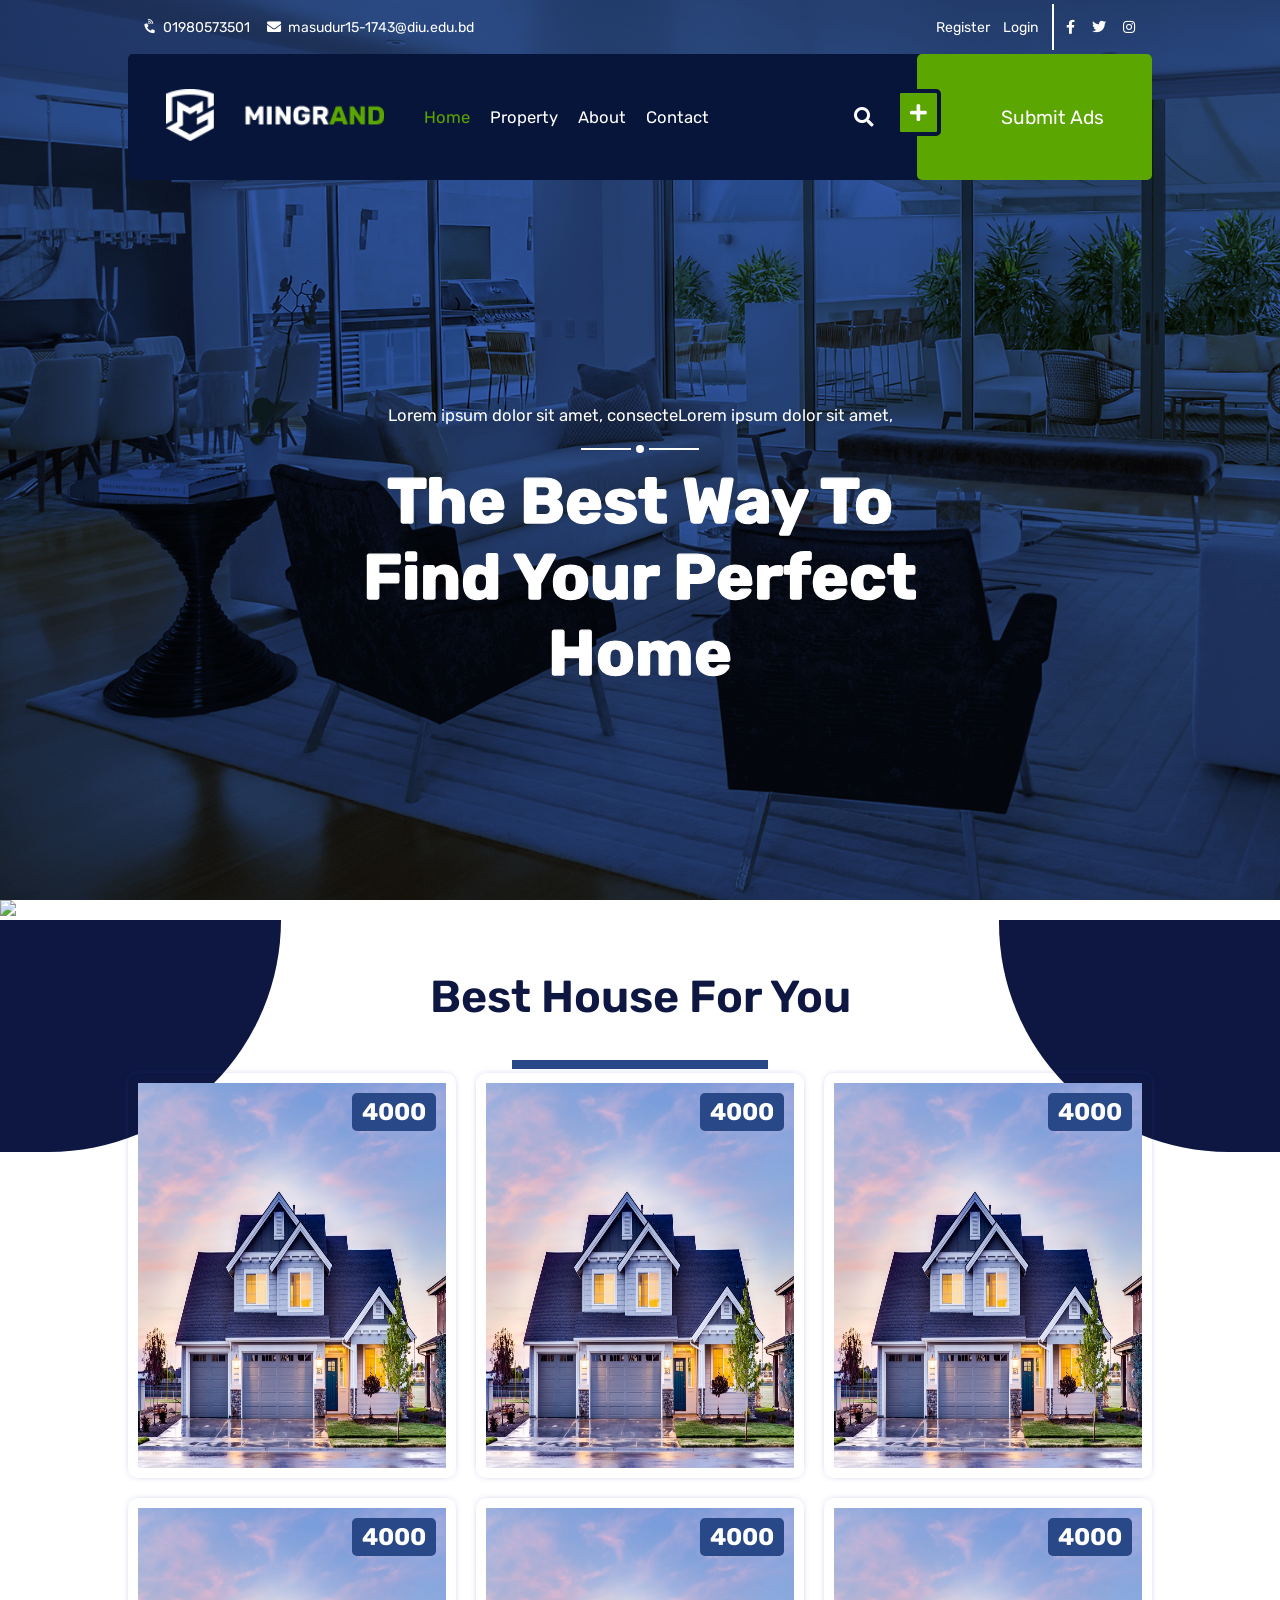
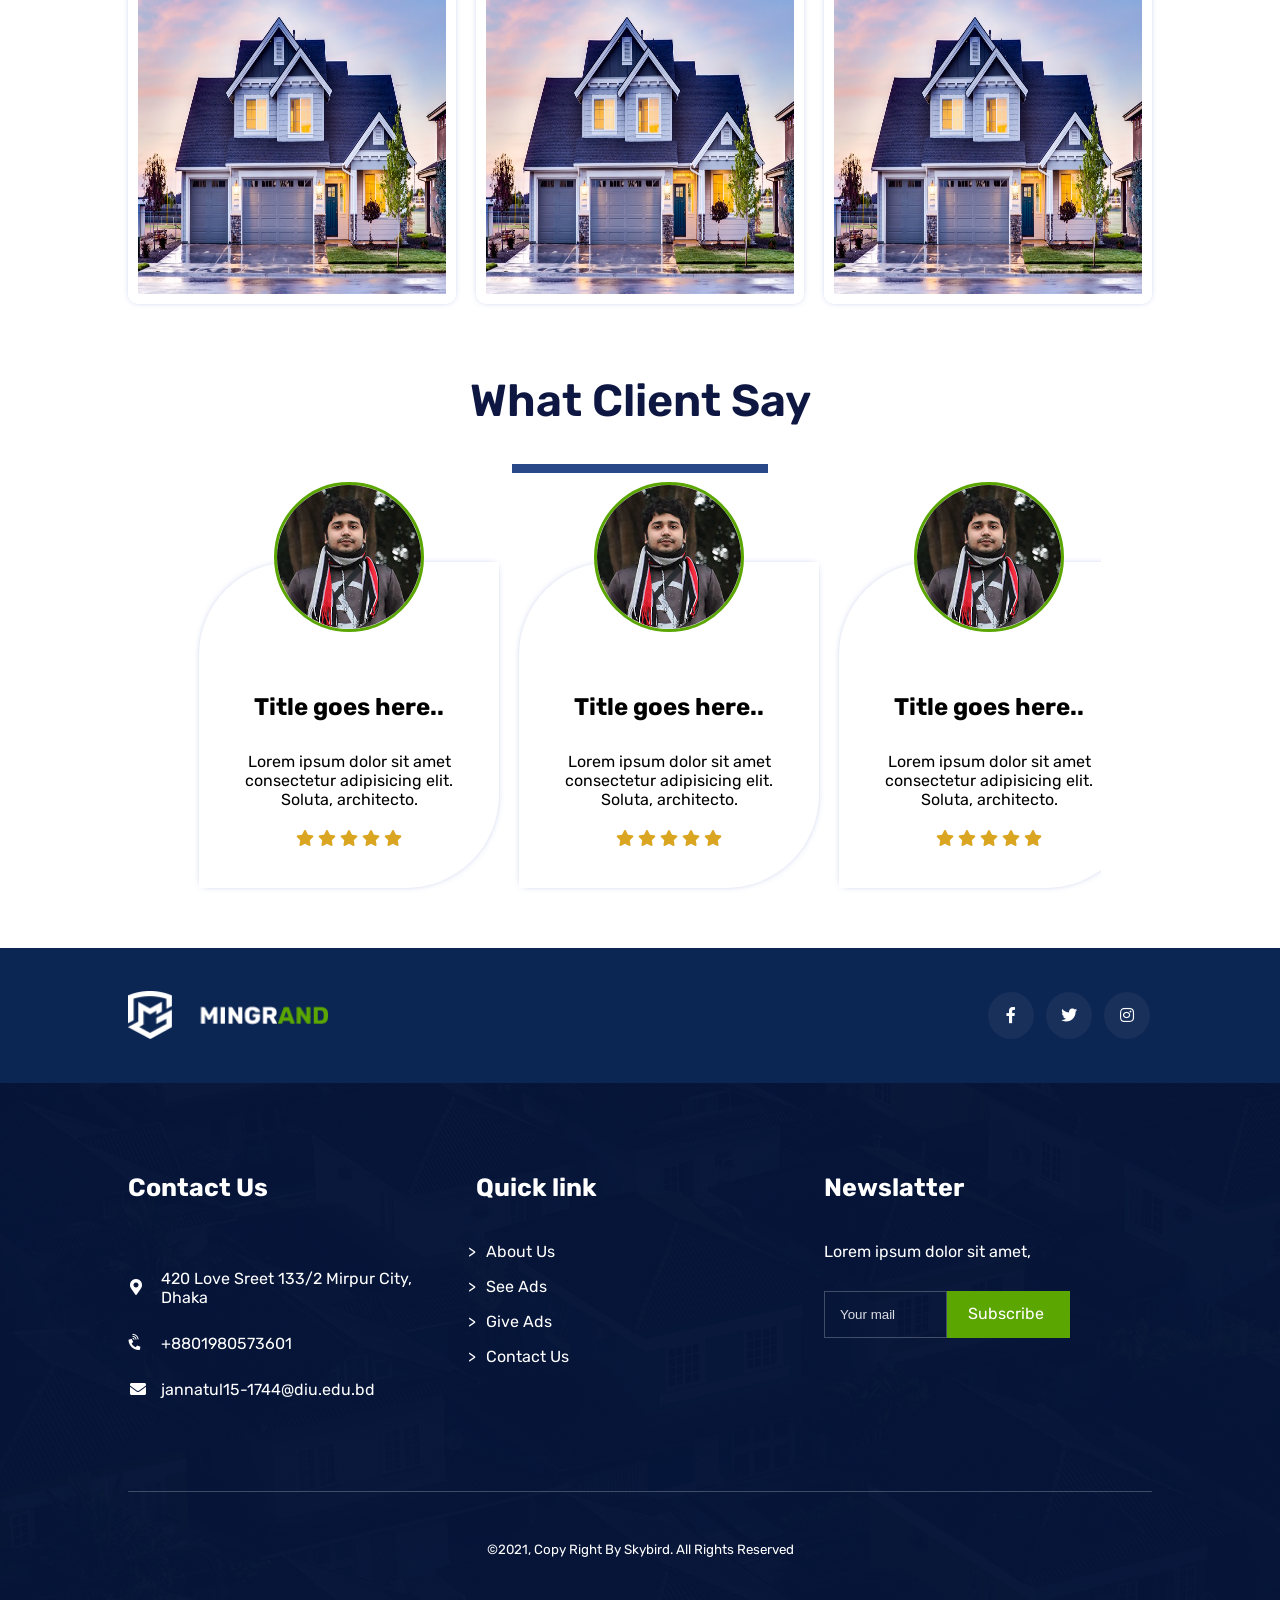
==== index.html @ 36c325c5 "edited" ====
<!DOCTYPE html>
<html lang="en">
<head>
    <meta charset="UTF-8">
    <meta http-equiv="X-UA-Compatible" content="IE=edge">
    <meta name="viewport" content="width=device-width, initial-scale=1.0">
    <link rel="stylesheet" href="style.css">
    <link rel="stylesheet" href="responsive.css">
    <link rel="icon" href="images/mobile-logo.png" type="image/gif" sizes="16x16">
    <!-- font-awesome cdn link -->
    <link rel="stylesheet" href="https://use.fontawesome.com/releases/v5.15.3/css/all.css" integrity="sha384-SZXxX4whJ79/gErwcOYf+zWLeJdY/qpuqC4cAa9rOGUstPomtqpuNWT9wdPEn2fk" crossorigin="anonymous">
    <!-- google font link -->
    <link rel="preconnect" href="https://fonts.googleapis.com">
    <link rel="preconnect" href="https://fonts.gstatic.com" crossorigin>
    <link href="https://fonts.googleapis.com/css2?family=Rubik:ital,wght@0,300;0,400;1,500&display=swap" rel="stylesheet">
    <!-- animation css cdn link -->
    <link href="https://unpkg.com/aos@2.3.1/dist/aos.css" rel="stylesheet">
    <title>Home</title>
</head>
<body>
    <header> 
        <section class="header-background">
                    <!-- top header -->
        <div class="top-header-main container">
            <div class="top1">
                <table>
                    <tr>
                        <td><i class="fas fa-phone-volume"></i></td>
                        <td style="padding-left: 5px;">01980573501</td>
                        <td class="small-device"><i class="fas fa-envelope"></i></td>
                        <td class="small-device" style="padding-left: 5px;">masudur15-1743@diu.edu.bd</td>
                    </tr>
                </table>
            </div>
            <div class="top2">
                <a href="registration.html" class="registration">Register</a>
                <a href="login.html" class="login">Login</a>
            </div>
            <div class="top3">
                <table>
                    <tr>
                        <td><i class="fab fa-facebook-f"></i></td>
                        <td><i class="fab fa-twitter"></i></td>
                        <td><i class="fab fa-instagram"></i></td>
                    </tr>
                </table>
            </div>
        </div>
        <!-- navbar start -->
        <nav class="container">
            <div class="nav-main">
                <div class="navchild1">
                    <img src="images/logo.png" alt="sitelogo">
                </div>
                <div class="navchild2">
                    <div>
                        <ul>
                            <li><a id="active" href="#">Home</a></li>
                            <li><a href="property.html">Property</a></li>
                            <li><a href="about.html">About</a></li>
                            <li><a href="contact.html">Contact</a></li>
                        </ul>
                    </div>
                </div>
                <div class="navchild3">
                    <i class="fas fa-search openBtn nav-search" onclick="openSearch()"></i>
                    <div id="myOverlay" class="overlay">
                        <span class="closebtn" onclick="closeSearch()" title="Close Overlay">×</span>
                        <div class="overlay-content">
                          <form action="">
                            <input type="text" placeholder="Search.." name="search">
                            <button type="submit"><i class="fa fa-search"></i></button>
                          </form>
                        </div>
                    </div>
                    <a href="submit.html"><i class="fas fa-plus" id="fa-plus"></i></a>
                </div>
                <div class="navchild4" id="navchild4">
                    
                    <a href="submit.html">
                            <span>Submit Ads</span>
                    </a>
                </div>
                <div class="navchild5" id="navchild5">
                    <div class="top" id="navchild5-top"></div>
                    <div class="middle" id="navchild5-middle"></div>
                    <div class="bottom" id="navchild5-bottom"></div>
                </div>
            </div>
            <div class="dropdown">
                <ul>
                    <li><a id="active" href="#">Home</a></li>
                    <li><a href="property.html">Property</a></li>
                    <li><a href="about.html">About</a></li>
                    <li><a href="contact.html">Contact</a></li>
                </ul>
            </div>
        </nav>
         <!-- navbar end -->
        </section>
        <!-- banner overlay start -->
            <div class="banner-overly">
                <p id="p">Lorem ipsum dolor sit amet, consecteLorem ipsum dolor sit amet,</p>
                <div class="line"></div>
                <h1>The Best Way To Find Your Perfect Home</h1>
            </div>
        <!-- banner overlay end -->
    </header>
        <img src='images/adspicture/ads1.jpg' class="img">
    </div>
    
    <main>
        <section style="position: relative;">
            <!-- design -->
            <div class="left-design"></div>
            <div class="right-design"></div>
            <!-- design -->
            <h1 class="section-header smd" data-aos="fade-right">Best House <span class="ads-header-snd">For You</span></h1>
            <hr class="horizontal-line">
                <!-- card start  -->
                <div class="card-main container">
                    <div class="card-area" style="position: relative;">
                        <img src='images/adspicture.jpg'>
                        <h2 class="card-price">4000</h2>
                             
                                <h3 class="card-title">Title goes here</h3>
                                <table>
                                    <tr>
                                        <td><i class="fas fa-map-marker-alt"></i></td>
                                        <td><h6>Bari no:32, Road:A block,Matlab</h6></td>
                                     </tr>
                                </table>
                                <div class="card-footer">
                                    <table>
                                        <tr>
                                            <td><i class="fas fa-bed"></i></td>
                                            <td>1</td>
                                            <td>Bedroom</td>
                                        </tr>
                                    </table>
                           
                                    <table>
                                            <tr>
                                                <td><i class="fas fa-bath"></i></td>
                                                <td>1</td>
                                                <td>Bathroom</td>
                                            </tr>
                                    </table>   
                                </div>
                                       
                    </div>  
                    <div class="card-area" style="position: relative;">
                        <img src='images/adspicture.jpg'>
                        <h2 class="card-price">4000</h2>
                             
                                <h3 class="card-title">Title goes here</h3>
                                <table>
                                    <tr>
                                        <td><i class="fas fa-map-marker-alt"></i></td>
                                        <td><h6>Bari no:32, Road:A block,Matlab</h6></td>
                                     </tr>
                                </table>
                                <div class="card-footer">
                                    <table>
                                        <tr>
                                            <td><i class="fas fa-bed"></i></td>
                                            <td>1</td>
                                            <td>Bedroom</td>
                                        </tr>
                                    </table>
                           
                                    <table>
                                            <tr>
                                                <td><i class="fas fa-bath"></i></td>
                                                <td>1</td>
                                                <td>Bathroom</td>
                                            </tr>
                                    </table>   
                                </div>
                                      
                    </div>  
            
                    <div class="card-area" style="position: relative;">
                        <img src='images/adspicture.jpg'>
                        <h2 class="card-price">4000</h2>
                             
                                <h3 class="card-title">Title goes here</h3>
                                <table>
                                    <tr>
                                        <td><i class="fas fa-map-marker-alt"></i></td>
                                        <td><h6>Bari no:32, Road:A block,Matlab</h6></td>
                                     </tr>
                                </table>
                                <div class="card-footer">
                                    <table>
                                        <tr>
                                            <td><i class="fas fa-bed"></i></td>
                                            <td>1</td>
                                            <td>Bedroom</td>
                                        </tr>
                                    </table>
                           
                                    <table>
                                            <tr>
                                                <td><i class="fas fa-bath"></i></td>
                                                <td>1</td>
                                                <td>Bathroom</td>
                                            </tr>
                                    </table>   
                                </div>
                                      
                    </div>  
                    <div class="card-area" style="position: relative;">
                        <img src='images/adspicture.jpg'>
                        <h2 class="card-price">4000</h2>
                             
                                <h3 class="card-title">Title goes here</h3>
                                <table>
                                    <tr>
                                        <td><i class="fas fa-map-marker-alt"></i></td>
                                        <td><h6>Bari no:32, Road:A block,Matlab</h6></td>
                                     </tr>
                                </table>
                                <div class="card-footer">
                                    <table>
                                        <tr>
                                            <td><i class="fas fa-bed"></i></td>
                                            <td>1</td>
                                            <td>Bedroom</td>
                                        </tr>
                                    </table>
                           
                                    <table>
                                            <tr>
                                                <td><i class="fas fa-bath"></i></td>
                                                <td>1</td>
                                                <td>Bathroom</td>
                                            </tr>
                                    </table>   
                                </div>
                                        
                    </div>  
                    <div class="card-area" style="position: relative;">
                        <img src='images/adspicture.jpg'>
                        <h2 class="card-price">4000</h2>
                             
                                <h3 class="card-title">Title goes here</h3>
                                <table>
                                    <tr>
                                        <td><i class="fas fa-map-marker-alt"></i></td>
                                        <td><h6>Bari no:32, Road:A block,Matlab</h6></td>
                                     </tr>
                                </table>
                                <div class="card-footer">
                                    <table>
                                        <tr>
                                            <td><i class="fas fa-bed"></i></td>
                                            <td>1</td>
                                            <td>Bedroom</td>
                                        </tr>
                                    </table>
                           
                                    <table>
                                            <tr>
                                                <td><i class="fas fa-bath"></i></td>
                                                <td>1</td>
                                                <td>Bathroom</td>
                                            </tr>
                                    </table>   
                                </div>
                                         
                    </div>  
                    <div class="card-area" style="position: relative;">
                        <img src='images/adspicture.jpg'>
                        <h2 class="card-price">4000</h2>
                             
                                <h3 class="card-title">Title goes here</h3>
                                <table>
                                    <tr>
                                        <td><i class="fas fa-map-marker-alt"></i></td>
                                        <td><h6>Bari no:32, Road:A block,Matlab</h6></td>
                                     </tr>
                                </table>
                                <div class="card-footer">
                                    <table>
                                        <tr>
                                            <td><i class="fas fa-bed"></i></td>
                                            <td>1</td>
                                            <td>Bedroom</td>
                                        </tr>
                                    </table>
                           
                                    <table>
                                            <tr>
                                                <td><i class="fas fa-bath"></i></td>
                                                <td>1</td>
                                                <td>Bathroom</td>
                                            </tr>
                                    </table>   
                                </div>
                                       
                    </div>   
                </div>
                <!-- card end -->
        </section>
        <div class="space"></div>
    <!-- Recent Ads end-->






    

    <!-- review start -->
    <section class="review-section">
        <h1 class="section-header" data-aos="fade-right">What Client Say</h1>
        <hr class="horizontal-line">
            <!-- card start  -->
            <div class="review-card-main container">
                    <div class="card-area">
                        <img class='img' src='images/masud1.jpg'>
                        <h3 class="review-card-title">Title goes here..</h3>
                        <p>Lorem ipsum dolor sit amet consectetur adipisicing elit. Soluta, architecto.</p>
                            <i class="fas fa-star"></i>
                            <i class="fas fa-star"></i>
                            <i class="fas fa-star"></i>
                            <i class="fas fa-star"></i>
                            <i class="fas fa-star"></i>             
                    </div> 
                    <div class="card-area">
                        <img class='img' src='images/masud2.jpg'>
                        <h3 class="review-card-title">Title goes here..</h3>
                        <p>Lorem ipsum dolor sit amet consectetur adipisicing elit. Soluta, architecto.</p>
                            <i class="fas fa-star"></i>
                            <i class="fas fa-star"></i>
                            <i class="fas fa-star"></i>
                            <i class="fas fa-star"></i>
                            <i class="fas fa-star"></i>             
                    </div> 
                    <div class="card-area">
                        <img class='img' src='images/masud3.jpg'>
                        <h3 class="review-card-title">Title goes here..</h3>
                        <p>Lorem ipsum dolor sit amet consectetur adipisicing elit. Soluta, architecto.</p>
                            <i class="fas fa-star"></i>
                            <i class="fas fa-star"></i>
                            <i class="fas fa-star"></i>
                            <i class="fas fa-star"></i>
                            <i class="fas fa-star"></i>             
                    </div> 
                    <div class="card-area">
                        <img class='img' src='images/masud1.jpg'>
                        <h3 class="review-card-title">Title goes here..</h3>
                        <p>Lorem ipsum dolor sit amet consectetur adipisicing elit. Soluta, architecto.</p>
                            <i class="fas fa-star"></i>
                            <i class="fas fa-star"></i>
                            <i class="fas fa-star"></i>
                            <i class="fas fa-star"></i>
                            <i class="fas fa-star"></i>             
                    </div> 
                    <div class="card-area">
                        <img class='img' src='images/masud2.jpg'>
                        <h3 class="review-card-title">Title goes here..</h3>
                        <p>Lorem ipsum dolor sit amet consectetur adipisicing elit. Soluta, architecto.</p>
                            <i class="fas fa-star"></i>
                            <i class="fas fa-star"></i>
                            <i class="fas fa-star"></i>
                            <i class="fas fa-star"></i>
                            <i class="fas fa-star"></i>             
                    </div> 
                    <div class="card-area">
                        <img class='img' src='images/masud3.jpg'>
                        <h3 class="review-card-title">Title goes here..</h3>
                        <p>Lorem ipsum dolor sit amet consectetur adipisicing elit. Soluta, architecto.</p>
                            <i class="fas fa-star"></i>
                            <i class="fas fa-star"></i>
                            <i class="fas fa-star"></i>
                            <i class="fas fa-star"></i>
                            <i class="fas fa-star"></i>             
                    </div> 
            </div>
            <!-- card end -->
    </section>
    <!-- review end -->
</main>







    <!-- footer start -->
        <footer>
            <!-- before footer -->
            <section class="beforefooter-section">
                <div class="before-footer">
                    <div class="bf-one">
                        <img src="images/logo.png" alt="">
                    </div>
                    <div class="bf-two">
                        <table>
                            <tr>
                                <td><a href="#" class="footer-icon"><i class="fab fa-facebook-f"></i></a></td>
                                <td><a href="#" class="footer-icon"><i class="fab fa-twitter"></i></a></td>
                                <td><a href="#" class="footer-icon"><i class="fab fa-instagram"></i></a></td>
                            </tr>
                        </table>
                    </div>
                </div>
            </section>
            
            <!-- end -->
            <section class="container">
                <div class="top-footer">
                    <div class="tf-one">
                        <h1>Contact Us</h1>
                        <table>
                            <tr>
                                <td class="first"><i class="fas fa-map-marker-alt"></i></td>
                                <td>420 Love Sreet 133/2 Mirpur City, Dhaka</td>
                                
                            </tr>
                            <tr>
                                <td><i class="fas fa-phone-volume"></i></td>
                                <td>+8801980573601</td>
                            </tr>
                            <tr>
                                <td><i class="fas fa-envelope"></i></td>
                                <td>jannatul15-1744@diu.edu.bd</td>
                            </tr>
                        </table>
                    </div>
                    <div class="tf-two">
                        <h1>Quick link</h1>
                        <ul>
                            <li><a href="#">About Us</a></li>
                            <li><a href="#">See Ads</a></li>
                            <li><a href="#">Give Ads</a></li>
                            <li><a href="#">Contact Us</a></li>
                        </ul>
                    </div>
                    <div class="tf-three">
                        <h1 class="newslatter">Newslatter</h1>
                        <p>Lorem ipsum dolor sit amet,</p>
                        <div class="subscribe-div">
                            <input type="text" name="" id="#" placeholder="Your mail"><a href="#" class="subscribe"><span>Subscribe</span></a>
                        </div>
                    </div>
                    <div class="tf-four">
                        <div class="copyright-area">
                            <small class="copyright-text">©2021, Copy Right By Skybird. All Rights Reserved</small>
                        </div>
                        
                    </div>
                </div>
            </section>
        </footer>
    <!-- footer end -->
    
    <!-- js code -->
    <script>
        id = document.getElementById("fa-plus");
        id.addEventListener("click",function(){
        id.style.background = "red";
        document.getElementById("navchild4").style.background = "#427A11";
    })
    </script>
    <!-- animation css javascript link -->
    <script src="https://unpkg.com/aos@2.3.1/dist/aos.js"></script>
    <script>

        AOS.init({
            duration:2000,
        });

    </script>
    <!-- animation icon js -->
    <script>
        dt = document.getElementById("navchild5-top");
        dm = document.getElementById("navchild5-middle");
        db = document.getElementById("navchild5-bottom");
        dd = document.getElementsByClassName("dropdown");

    // document.getElementById("navchild5").addEventListener("click",function(){
    //     if(dt.style.transform === "rotate(0deg)"){
    //         dt.style.transform="rotate(45deg)";
    //         dt.style.position="relative";
    //         dt.style.top="4px";
    //         dm.style.display="none";
    //         db.style.transform="rotate(135deg)";
    //         db.style.position="relative";
    //         db.style.top="-4px";
    //         dd[0].style.display = "block";
    //     }else{
    //         dt.style.transform="rotate(0deg)";
    //         dt.style.position="static";
    //         dm.style.display="block";
    //         db.style.transform="rotate(0deg)";
    //         db.style.position="static";
    //         dd[0].style.display="none";
    //     }
    // })
    pa = document.getElementById("p");
function myFunction(x) {
    document.getElementById("navchild5").addEventListener("click",function(){
        if(dt.style.transform === "rotate(0deg)"){
            dt.style.transform="rotate(45deg)";
            dt.style.position="relative";
            dt.style.top="4px";
            dm.style.display="none";
            db.style.transform="rotate(135deg)";
            db.style.position="relative";
            db.style.top="-4px";
            dd[0].style.display = "block";
        }else{
            dt.style.transform="rotate(0deg)";
            dt.style.position="static";
            dm.style.display="block";
            db.style.transform="rotate(0deg)";
            db.style.position="static";
            dd[0].style.display="none";
        }
    })
    if (x.matches) { // If media query matches
                // document.body.style.backgroundColor = "yellow";
                // pa.style.color = "red";
                dd[0].style.display = "none";
            } else {
            // document.body.style.backgroundColor = "pink";
            // pa.style.color = "blue";
            dd[0].style.display = "none";
            dt.style.transform="rotate(0deg)";
            dt.style.position="static";
            dm.style.display="block";
            db.style.transform="rotate(0deg)";
            db.style.position="static";
            dd[0].style.display="none";
            }
    }

        var x = window.matchMedia("(min-width: 769px)")
        myFunction(x) // Call listener function at run time
        x.addListener(myFunction) // Attach listener function on state changes
    </script>

    <!-- button overlay script -->
    <script>
        function openSearch() {
          document.getElementById("myOverlay").style.display = "block";
        }
        
        function closeSearch() {
          document.getElementById("myOverlay").style.display = "none";
        }
    </script>
</body>
</html>
---- style.css ----
*{margin:0;padding: 0;outline: 0;box-sizing: border-box;}
:root {
    --main-color: #5ba600;
    --heading-color: #0d1741;
    --design-color:#284887;
    --paragraph-color: #565872;
}
body{
    font-family: "Rubik", sans-serif;
    box-sizing: border-box;
}
.container{
    width: 80%;
    margin:0 auto;
}
.space{
    margin:10vh;
}
.m-top{
    margin-top: 10vh;
}
.horizontal-line {
    width: 20%;
    margin: 0 auto;
    border: 0;
    height: 1vh;
    background-color: var(--design-color);
    position: absolute;
    top: 10vh;
    left: 50%;
    transform: translate(-50%);
}
#active{color: var(--main-color);}
/* header design start */
.header-background{
    height: 100vh;
    background-image: url("images/banners/homeBanner.png");
    background-size: cover;
    background-blend-mode: overlay;
    background-color: rgba(0,24,77,.8);
}
/* top header start*/
.top-header-main {
    font-size: 1.1vw;
    height: 6vh;
    display: grid;
    grid-template-columns: 9fr 1fr 1fr;
    justify-content: center;
    color: white;
}
.top1{
    display: grid;
    align-items: center;
    justify-content: start;
}
.top3{
    display: grid;
    align-items: center;
}
.top3>table{
    margin-left: 10px;
}
.top1 table tr td{
    padding-left: 15px;
}
.top2{
    display: flex;
    align-items: center;
}
.top2 .registration {
    margin-right: 1vw;
}
.top2 .login {
    margin-right: 1vw;
}
.top2::after{
    content: "";
    height: 80%;
    color: black;
    border: 1px solid white;
}
.top2 a{
    text-decoration: none;
    color: white;
}
.top1, .top3 table tr td{
    padding-right: 15px;
}
.fa-phone-volume{
    transform: rotate(312deg);
}
/* top header end*/
/* nav */
.nav-main{
    color: white;
    background: #061539;
    height: 14vh;
    border-radius: 5px;
    display: grid;
    grid-template-columns: 1fr 3fr 0.4fr 1.5fr;
    align-items: center;
}
.navchild1 img {
    margin-left: 3vw;
    width: 17vw;
}
.navchild2 ul{
    list-style-type: none;
    margin-left: 30px;
}
.navchild2 ul li a{
    text-decoration: none;
    float: left;
    padding: 10px;
    color: #fff;
    font-size: 1.3vw;
}
.navchild2 ul li a:hover{
    color: #5ba600;
}
.navchild3{
    position: relative;
}
.navchild3 a{
    text-decoration: none;
    color: white;
}
.navchild4{
    background: #5ba600;
    border-radius: 5px;
    height: 100%;
    display: flex;
    align-items: center;
    position: relative;
    z-index: 2;
    overflow: hidden;

}
.navchild4 span{
    font-size: 1.5vw;
    margin-left: 37px;
}
.navchild4 a{
    height: 100%;
    width: 100%;
    color:white;
    display: grid;
    align-items: center;
    justify-content: center;
    text-decoration: none;
}
.navchild4 a::before{
    content: "";
    position: absolute;
    height: 100%;
    width: 100%;
    background: #427A11;
    z-index: -1;
    top: 0;
    right: 100%;
    transition: 1s right;
}
.navchild4 a:hover::before{
    right: 0%;
}
.fa-search{
    font-size: 1.5vw;
   cursor: pointer;
}
.fa-search:hover{
    color:#5ba600;
}
/* button overlay */

.overlay {
    height: 100%;
    width: 100%;
    display: none;
    position: fixed;
    z-index: 11;
    top: 0;
    left: 0;
    background-color: rgb(0,0,0);
    background-color: rgba(0,0,0, 0.9);
}
  
.overlay-content {
    position: relative;
    top: 46%;
    width: 40%;
    text-align: center;
    margin-top: 30px;
    margin: auto;
}
  
  .overlay .closebtn {
    position: absolute;
    top: 20px;
    right: 45px;
    font-size: 60px;
    cursor: pointer;
    color: white;
  }
  
  .overlay .closebtn:hover {
    color: #ccc;
  }
  
  .overlay input[type=text] {
    padding: 15px;
    font-size: 17px;
    border: none;
    float: left;
    width: 70%;
    background: white;
    border-radius: 5px 0px 0px 5px;
}
  
  .overlay input[type=text]:hover {
    background: #f1f1f1;
  }
  
  .overlay button {
    float: left;
    width: 12%;
    padding: 14px;
    /* background: #ddd; */
    font-size: 17px;
    border: none;
    cursor: pointer;
    background-color: var(--main-color);
    color: white;
    border-radius: 0px 5px 5px 0px;
}
/* button overlay */
.fa-plus {
    font-size: 1.5vw;
    background: #5ba600;
    padding: .8vw;
    border: .3rem solid #061539;
    border-radius: 5px;
    position: absolute;
    top: -2vh;
    right: -1.9vw;
    z-index: 4;
}
.navchild5{
    display: none;
}
.dropdown{
    display: none;
}
/* nav */
/* banner overly start */
.banner-overly{
    text-align: center;
    color: white;
    position: absolute;
    top: 45vh;
    left:50%;
    transform: translate(-50%);
}
.banner-overly p{
    font-size: 1.3vw;
    margin-bottom: 20px;
}
.banner-overly h1{
    font-size: 5vw;
    -webkit-text-stroke-width: thin;
    -webkit-animation: tracking-in-expand-fwd 2s cubic-bezier(0.215, 0.610, 0.355, 1.000) both;
	animation: tracking-in-expand-fwd 2s cubic-bezier(0.215, 0.610, 0.355, 1.000) both;
  }
  
  @-webkit-keyframes tracking-in-expand-fwd {
    0% {
      letter-spacing: -0.5em;
      -webkit-transform: translateZ(-700px);
              transform: translateZ(-700px);
      opacity: 0;
    }
    40% {
      opacity: 0.6;
      color: green;
    }
    100% {
      -webkit-transform: translateZ(0);
              transform: translateZ(0);
      opacity: 1;
      color: blue;
    }
  }
  @keyframes tracking-in-expand-fwd {
    0% {
      letter-spacing: -0.5em;
      -webkit-transform: translateZ(-700px);
              transform: translateZ(-700px);
      opacity: 0;
    }
    40% {
      opacity: 0.6;
      color: green;
    }
    100% {
      -webkit-transform: translateZ(0);
              transform: translateZ(0);
      opacity: 1;
      color: white;
    }
  }
.banner-overly .line{
    background: #fff;
    height: 8px;
    width: 8px;
    margin: 0 auto;
    border-radius: 50%;
    position: relative;
    margin-bottom: 10px;
}
.line::before{
    content: "";
    position: absolute;
    height: 2px;
    width: 50px;
    left: -55px;
    top: 3px;
    background: #fff;
}
.line::after{
    content: "";
    position: absolute;
    height: 2px;
    width: 50px;
    right: -55px;
    top: 3px;
    background: #fff;
}
/* header design end */

/* ads section start */
.ads-section{
    position: relative;
}
.left-design {
    position: absolute;
    height: 232px;
    width: 281px;
    top: -50px;
    left: 0;
    background-color: var(--heading-color);
    border-radius: 0 0 234px 0;
}
.card-main{
    display: grid;
    grid-template-columns: 1fr 1fr 1fr;
    grid-gap: 20px;
}
.card-main>div{
    position: relative;
    box-shadow: 0px 0px 8px -5px #3f51b5;
    padding: 10px;
    transition: box-shadow 1s;
    border-radius: 10px;
    transform:none;
    transition: transform 2s;
    cursor: pointer;
    overflow: hidden;
}
.card-main>div:hover img{
    /* transform: rotate3d(1, 1, 1,360deg);     */
    height: 59%;

}
.card-main img {
    position: relative;
    width: 100%;
    height: 100%;
    z-index: 3;
    /* visibility: hidden; */
    transition: height 1s;
}
.card-price {
    position: absolute;
    top: 20px;
    right: 20px;
    background: #284887;
    color: white;
    padding: 5px 10px;
    border-radius: 5px;
    z-index: 4;
}
/* .card-content{
    position: absolute;
    top: 60%;
    left: 50%;
    transform: translate(-50%);
    width: 90%;
    z-index: 1;
} */
.card-title {
    line-height: 10vh;
    font-size: 1.5em;
}
.card-footer {
    display: flex;
    justify-content: space-between;
    background: #284887;
    padding: 15px;
    color: white;
    border-radius: 3px;
    margin-top: 10px;
}
/* ads section end */
/* review start */
/* scroll bar design */
.review-card-main::-webkit-scrollbar {
    height: 10px;
  }
  
  /* Track */
.review-card-main::-webkit-scrollbar-track {
    background: #f1f1f1; 
  }
   
  /* Handle */
.review-card-main::-webkit-scrollbar-thumb {
    background: var(--design-color); 
  }

  /* Handle on hover */
.review-card-main::-webkit-scrollbar-thumb:hover {
    background: var(--main-color); 
  }
/*  */
.right-design {
    position: absolute;
    height: 232px;
    width: 281px;
    top: -50px;
    right: 0;
    background-color: var(--heading-color);
    border-radius: 0 0 0 229px;

}
.review-section {
    position: relative;
    bottom: 20px;
}
.section-header{
    font-size: 3.5vw;
    font-weight: 600;
    margin: 50px auto;
    text-align: center;
    color: var(--heading-color);
}
.review-card-main {
    display: grid;
    width: 72%;
    grid-template-columns: 300px 300px 300px 300px 300px 300px 300px 300px 300px 300px;
    grid-template-rows: 1fr;
    grid-gap: 20px;
    /* overflow: scroll; */
    overflow-y: hidden;
    overflow-x: scroll;
    padding: 20px;
    margin-bottom: 20px;
}
.review-card-main img {
    width: 150px;
    height: 150px;
    border-radius: 50%;
    position: absolute;
    top: -80px;
    left: 50%;
    transform: translate(-50%);
    z-index: 10;
    border: 3px solid var(--main-color);
}
.review-card-main>div {
    position: relative;
    box-shadow: 0px 0px 8px -5px #3f51b5;
    padding: 40px;
    transition: box-shadow 1s;
    border-radius: 93px 0 93px 0;
    margin-top: 65px;
    text-align: center;
}
.review-card-main>div:hover{
    box-shadow: 0px 0px 28px 0px #3f51b5;
}
.review-card-title {
    line-height: 10vh;
    font-size: 1.5em;
    margin-top: 60px;
}
.review-card-main p{
    margin-bottom: 20px;
}
.fa-star{
    color: goldenrod;
}
/* review end */
/* footer start */
.beforefooter-section{
    background-color:#0C2654;
    position: relative;
    z-index: 5;
}
.before-footer {
    width: 80%;
    margin: 0 auto;
    position: relative;
    z-index: 5;
    display: grid;
    grid-template-columns: 1fr 1fr;
    height: 15vh;
}
.before-footer>div{
    display: flex;
    align-items: center;
}
.bf-one img{
    width: 200px;
}
.bf-two{
    justify-content: flex-end;
}
.bf-two table tr td{
    padding-right:10px;
}
.bf-two table tr td:last-child{
    padding-right:0px;
}
.footer-icon{
    color: #fff;
    transition: 0.4s;
    border-radius: 50%;
    width: 46px;
    height: 47px;
    display: inline-block;
    text-align: center;
    line-height: 47px;
    background: rgba(169, 169, 169, 0.078);
}
.footer-icon:hover{
    background: var(--main-color);
}
footer {
    position: relative;
    background-image: url(images/footer-background.png);
    color: #fff;
    background-blend-mode: overlay;
    /* background-color: #00082b; */
    height: auto;
    background-position: center;
    background-repeat: no-repeat;
}
footer::after{
        content: "";
        position: absolute;
        height: 100%;
        width: 100%;
        left: 0;
        top: 0;
        background: rgba(6,21,57,.98);
}
.top-footer{
    display: grid;
    grid-template-columns: 1fr 1fr 1fr;
    grid-column-gap: 20px;
   
}
.top-footer h1{
    font-size: 25px;
    margin-bottom: 40px;
}
.top-footer>div{
    margin-top: 10vh;
    z-index: 10;
}
.tf-one table tr td:first-child{
    padding: 25px 13px 0px 0px;
}
.tf-one table tr td {
    padding: 25px 13px 0px 0px;
}
.tf-two ul{
    list-style-type:">";
}
.tf-two ul li{
    margin-bottom: 16px;
}
.tf-two ul li a{
    text-decoration: none;
    color: #fff;
    margin-left: 10px;
}
.tf-three input[type="text"] {
    padding: 15px;
    border: 1px solid #ffffff3d;
    background: #ff000000;
    color: #fff;
    width: 38%;
    position: relative;
    z-index: 2;
}
.tf-three input[type="text"]::placeholder{
    color: rgba(255, 255, 255, 0.863);
}
.tf-four {
    grid-column-start: 1;
    grid-column-end: 4;
    padding: 50px 0px;
    border-top: 1px solid #ffffff3b;
}
.subscribe-div {
    margin-top: 30px;
    width: 323px;
}
.subscribe-div .input[type="text"]{
    width: 60%;
}
.subscribe-div {
    margin-top: 30px;
    width: 323px;
}
.subscribe-div .input[type="text"]{
    width: 60%;
}
.subscribe {
    padding: 13px 26px 15px 21px;
    text-decoration: none;
    color: #fff;
    position: relative;
    border: 0;
    background-color: var(--main-color);
    width: 40%;
    z-index: 1;
    overflow: hidden;
}
.copyright-text{
    display: block;
    text-align: center;
}
/* footer end */
/* ------------------------------------ */
/* second nav start */
.second-header{
    background: #061539;
}
.second-nav-main{
    color: white;
    height: 14vh;
    border-radius: 5px;
    display: grid;
    grid-template-columns: 1fr 3fr 0.3fr 1.5fr;
    align-items: center;
}
.navchild1 img {
    margin-left: 3vw;
    width: 17vw;
}
.navchild2 ul{
    list-style-type: none;
    margin-left: 30px;
}
.navchild2 ul li a{
    text-decoration: none;
    float: left;
    padding: 10px;
    color: #fff;
    font-size: 1.3vw;
}
.navchild2 ul li a:hover{
    color: #5ba600;
}
.second-navchild3{
    position: relative;
}
.second-navchild3 a{
    text-decoration: none;
    color: white;
}
.second-navchild4 {
    background: #5ba600;
    border-radius: 5px;
    height: 60%;
    width: 69%;
    display: flex;
    align-items: center;
    position: relative;
    justify-content: center;
    z-index: 2;
    overflow: hidden;
}
.second-navchild4 span{
    font-size: 1.5vw;
}
.second-navchild4 a {
    color: white;
    display: grid;
    align-items: center;
    justify-content: center;
    text-decoration: none;
}
.second-navchild4 a::before{
    content: "";
    position: absolute;
    height: 100%;
    width: 100%;
    background: #427A11;
    z-index: -1;
    top: 0;
    right: 100%;
    transition: 1s right;
}
.second-navchild4 a:hover::before{
    right: 0%;
}
.second-navchild4 .fa-search{
    font-size: 1.5vw;
   cursor: pointer;
}
.second-navchild4 .fa-search:hover{
    color:#5ba600;
}
.second-navchild4 .fa-plus {
    font-size: 1.5vw;
    padding: 0;
    margin-left: 5px;
    border: 0;
    position: static;
    left: 20px;
    background: #00800000;
}
.seocnd-navchild5{
    display: none;
}
/* second nav end */
/* submit page design start */

.form-section{
    width: 80%;
    margin: 100px auto;
}
#form-one{
    color: #515151;
    box-shadow: 0px 3px 15px 0px rgb(0 0 0 / 6%);
    padding: 50px 0px;
    margin-bottom: 40px;
}
#form-two {
    color: #515151;
    box-shadow: 0px 3px 15px 0px rgb(0 0 0 / 6%);
    padding: 50px 0px 75px 0px;
}
.form-div{
    width: 90%;
    margin: 0 auto;
}
.bedbath{
    display: flex;
}
.bedbath .input-container{
    margin-left:40px;
}
.bedbath .input-container:first-child{
    margin-left:0px;
}
.bedbath-container{
    width: 50%;
}
.srh{
    display: flex;
}
.srh-container{
    width:33.33%;
}
.srh .input-container{
    margin-left: 40px;
}
.srh .input-container:first-child{
    margin-left:0px;
}
.fa-upload{
    font-size: 80px;
}
.upload-photo-text{
    color: #999999;
    font-size: 34px;
    margin-bottom: 5px;
    font-weight: bold;
}
.photo-upload-file{
    display: none;
}
/* upload photo file css start */
.file-upload {
    background-color: #ffffff;
    width: auto;
    margin: 0 auto;
  }
  
  .file-upload-btn {
    width: 100%;
    margin: 0;
    color: #fff;
    background: #1FB264;
    border: none;
    padding: 10px;
    border-radius: 4px;
    border-bottom: 4px solid #15824B;
    transition: all .2s ease;
    outline: none;
    text-transform: uppercase;
    font-weight: 700;
  }
  
  .file-upload-btn:hover {
    background: #1AA059;
    color: #ffffff;
    transition: all .2s ease;
    cursor: pointer;
  }
  
  .file-upload-btn:active {
    border: 0;
    transition: all .2s ease;
  }
  
  .file-upload-content {
    display: none;
    text-align: center;
  }
  
  .file-upload-input {
    position: absolute;
    margin: 0;
    padding: 0;
    width: 100%;
    height: 100%;
    outline: none;
    opacity: 0;
    cursor: pointer;
    top: 0;
    left: 0;
  }
  
  .image-upload-wrap {
    margin-top: 20px;
    border: 4px dashed #1FB264;
    position: relative;
    padding: 70px 20px;
}
  
  .image-dropping,.image-upload-wrap:hover {
    background-color: #1FB264;
    border: 4px dashed #ffffff;
    color: #fff;
  }
  
  .image-title-wrap {
    color: #222;
  }
  
  .drag-text {
    text-align: center;
  }
  
  .drag-text h3 {
    font-weight: 100;
    text-transform: uppercase;
    color: #15824B;
    padding: 60px 0;
  }
  
  .file-upload-image {
    max-height: 200px;
    max-width: 200px;
    margin: auto;
    padding: 20px;
  }
  
  .remove-image {
    width: 200px;
    margin: 0;
    color: #fff;
    background: #cd4535;
    border: none;
    padding: 10px;
    border-radius: 4px;
    border-bottom: 4px solid #b02818;
    transition: all .2s ease;
    outline: none;
    text-transform: uppercase;
    font-weight: 700;
  }
  
  .remove-image:hover {
    background: #c13b2a;
    color: #ffffff;
    transition: all .2s ease;
    cursor: pointer;
  }
  
  .remove-image:active {
    border: 0;
    transition: all .2s ease;
  }
/* upload photo file css end */
.description-area{
    width: 100%;
    height: 180px;
    border-radius: 5px;
    padding: 14px 18px;
    border: 1px solid #f2f2f2;
    background: #fbfbfb;
    font-size: 18px;
}
.description-area::placeholder{
    font-size: 18px;
    font-family: "Rubik", sans-serif;
}
.clean-photo{
    color: #999999;
    font-size: 20px;
    margin-bottom: 24px;
}
.basic-information{
        height: 50px;
        line-height: 50px;
        padding: 0 35px;
        overflow: hidden;
        position: relative;
        border: 0;
        transition: all 2s ease;
        font-size: 15px;
        display: inline-block;
        transform: perspective(1px) translateZ(0);
        border-radius: 0;
        background-color: chartreuse;
        position: relative;
        top: 3px;
}
.input-container{
    margin:10px 0px;
}
.input-container legend{
    margin: 10px 0px;
}
.input-container input[type=text] {
    width: 100%;
    height: 50px;
    padding: 0 18px;
    border: 1px solid #f2f2f2;
    background: #fbfbfb;
    font-size: 18px;
}
/* -------------------------------------- */
/* registration page start */
/* banner */
.banner{
    height: 40vh;
    background-size: cover;
    background-blend-mode: overlay;
    background-color: rgba(0,24,77,.8);
    position: relative;
}
.registration-banner{
    background-image: url("images/banners/RegistrationBanner.png");
   
}
.login-banner{
    background-image: url("images/banners/RegistrationBanner.png");
}
.contact-banner{
    background-image: url("images/banners/RegistrationBanner.png");
}
.property-banner{
    background-image: url("images/banners/propertyBanner.png");
}
.about-banner{
    background-image: url("images/banners/aboutBanner.jpg");
    background-position: right;
}
.submit-banner{
    background-image: url("images/banners/submitBanner.png");
}
.propertydetails-banner{
    background-image: url("images/banners/propertydetailsBanner.png");
}
.banner-overlay{
    position: absolute;
    top: 50%;
    left: 50%;
    transform: translate(-50%,-50%);
    color: white;
    text-align: center;
}
.banner-header {
    font-size: 60px;
    font-weight: 700;
    margin-bottom: 10px;
}
.banner-overlay a{
    text-decoration: none;
    color: white;
}
.banner-overlay a:hover{
    color: var(--main-color);
}
/* banner */
/* main start */
.main-div{
    position: relative;
    text-align: center;
    height: 101vh;
    width: 100%;
    font-family: arial;
    }
.main-div .clip-one{
    width: 100%;
    height: 100%;
    
    z-index: 0;
    position:absolute;
    top: 0;
    z-index: -1;
    }
.clip-two{
    width: 100%;
    /* height: 0; */
    position:absolute;
    bottom: -10px;
    z-index: -1;
    }
.main-div .layout-main{
    display: grid;
    grid-template-columns: repeat( auto-fit, minmax(300px, 1fr) );
    height: 100%;
    }
.main-div .part-one{
    display: grid;
    align-items: center;
    justify-content: center;
    }
.main-div .title{
    margin-bottom: 30px;
    }
    .glow {
        font-family:cursive;
        font-size: 80px;
        color: #fff;
        text-align: center;
        animation: glow 1s ease-in-out infinite alternate;
      }
      
      @-webkit-keyframes glow {
        from {
          text-shadow: 0 0 10px #fff, 0 0 20px #fff, 0 0 30px #4f8a08, 0 0 40px #4f8a08, 0 0 50px #4f8a08, 0 0 60px #4f8a08, 0 0 70px #4f8a08;
        }
        
        to {
          text-shadow: 0 0 20px #fff, 0 0 30px #5ba600, 0 0 40px #5ba600, 0 0 50px #5ba600, 0 0 60px #5ba600, 0 0 70px #5ba600, 0 0 80px #5ba600;
        }
      }
.main-div .form-icon{
    font-size: 20px;
    padding: 12px 15px;
    border-radius: 5px 0px 0px 5px;
    color: var(--design-color);

    }
.main-div .input-feild{
    border-radius: 20px;
    font-size: 21px;
    padding: 10px;
    outline:0;
    border: 0;
    }
.main-div .input-feild::placeholder {
    color: rgba(0, 255, 42, 0.623);
    }
.main-div .input-container {
        display: flex;
        width: 100%;
        margin-bottom: 15px;
        border-radius: 20px;
        /* border: 1px solid blue; */
        box-shadow: 0px 4px 9px -2px #4caf50;
    }
    .main-div input[type=submit] {
        position: relative;
        cursor: pointer;
        font-size: 21px;
        padding: 10px 40px;
        border-radius: 10px;
        outline: 0;
        border: 0;
        border: 0px;
        background: rgb(6 21 57);
        transition: all 0.5s;
        z-index: 2;
        box-shadow: 2px 0px 15px -9px white;
    }
.main-div input[type="submit"]:hover{
    background-color: var(--main-color);
    color: white;
    font-size: 22px;
    }
.main-div .part-two{
    position: relative;
    display: grid;
    align-items: center;
    justify-content: center;
    }
.main-div .part-two p{
    width: 35vw;
    }
.main-div .devider{
    width: 20%;
    border: 2px solid blue;
    outline: 0;
    margin: 20px auto;
    }
    @media only screen and (max-width: 600px) {
    .main-div .part-two{
        display: none;
        }
    }
.main-div .login-logo {
        transform: rotate(320deg);
        position: absolute;
        top: 51px;
        left: 49px;
        color: white;
        background: var(--main-color);
        font-size: 5vmin;
        padding: 20px;
        font-family: cursive;
        border-radius: 20px;
}
/* registration page end */

/* property page start */
    .serach-bar-main{
        width: 80%;
        margin: 50px auto;
        height: 15vh;
        background-color: var(--main-color);
        display: flex;
        align-items: center;
        border-radius: 10px;
    }
    .serach-bar-main div:nth-of-type(1) {flex-grow: 1;}
    .serach-bar-main div:nth-of-type(2) {flex-grow: 1;}
    .serach-bar-main div:nth-of-type(3) {flex-grow: 1;}
    .search{
        width: 100%;
        padding: 23px;
        border: 0;
        border-radius: 30px;
    }
    .searchbar-child-one h3{
        color: #fff;
        margin-left: 20px;
    }
    .searchbar-child-two{
        position: relative;
    }
    .searchbar-child-two .fa-search {
        position: absolute;
        background-color: var(--main-color);
        padding: 10px;
        right: 12px;
        top: 10px;
        border-radius: 20px;
        color: #fff;
    }
    .searchbar-child-three{
        display: flex;
        justify-content: center;
    }
    .custom-select select {
        width: 150px;
        height: 8vh;
        border: 0;
        border-radius: 21px;
        padding: 0px 18px;
    }
    option{
        padding: 10px 10px;
    }
/* property page end */

/* contact page start */
.contact-div{
    position: relative;
}
.contact-div:hover .contact-clip-one{
    clip-path: polygon(0 0, 0 26%, 26% 0);
}
.contact-div:hover .contact-clip-two{
    clip-path: polygon(0 0, 0 26%, 26% 0);
}
.contact-div:hover .touch-me{
    display: none;
}
.contact-clip-one{
    display: none;
    position: absolute;
    top: 0;
    left: 0;
    width: 100%;
    height: 100%;
    clip-path: polygon(0 0, 0 100%, 100% 0);
    background-color: #061539;
    transition: clip-path 3s;
}
.contact-clip-two {
display: none;
position: absolute;
bottom: 0px;
width: 100%;
transform: rotate(180deg);
height: 100%;
clip-path: polygon(0 0, 0 100%, 100% 0);
background-color: #061539;
transition: clip-path 3s;
}
.touch-me{
position: absolute;
top: 20%;
left: 50%;
transform: translate(-50%);
font-size: 40px;
color: white;
font-family: cursive;
}
.contact-section{
display: grid;
grid-template-columns: 1fr 1fr;
}

.cs-child-two h1 {
font-weight: 600;
font-size: 72px;
text-align: center;
color:#061539;
font-family: cursive;
}

.cs-child-two h4 {
font-family: 'Roboto', sans-serif, 'arial';
font-weight: 400;
font-size: 20px;
color: #9b9b9b;
line-height: 1.5;
}
.button{
    color: #fff;
    position: relative;
    border: 0;
    background-color: var(--main-color);
    z-index: 1;
    overflow: hidden;
    width: 100%;
    height: 10vh;
    font-size: 20px;
}
.button::before{
    position: absolute;
    content: "";
    top: 0;
    right: 100%;
    /* display: none; */
    width: 100%;
    height: 100%;
    background-color: #427A11;
    transition: all 1s;
    z-index: -1;

}
.button:hover::before{
    right: 0;
}
/* contact page end */
---- responsive.css ----
/* responsive design for index page */
/* max-width:1024px */
@media only screen and (max-width:1024px){
    .navchild4{
        border-radius: 0;
    }
    .container{
        width: 90%;
        margin:0 auto;
    }
}
/* max-width:768px */
@media only screen and (max-width:768px){
    .top-header-main {
        font-size: 1.5vw;
    }
    .banner-overly {
        width: 63%;
    }
    .nav-main{
        height: 12vh;
        border-radius: 0;
        grid-template-columns: 1fr 3fr 0.8fr 2.5fr 0.8fr;
    }
    .navchild5{
        display: block;
        margin: 0 auto;
    }
    .navchild5 .top, .middle, .bottom {
        height: 4px;
        width: 30px;
        background-color: var(--main-color);
    }
    .navchild5 .top{
        margin-bottom:5px;
        transform: rotate(0deg);
        position: static;
        left: 0vw;
        transition: all 0.5s;
    }
    .navchild5 .middle{
        margin-bottom:5px;
        display: block;
        transition: all 0.5s;
    }
    .navchild5 .bottom{
        transform: rotate(0deg);
        position: static;
        left: 0vw;
        transition: all 0.5s;
    }
    .banner-overlay{
        z-index: 20;
    }
    /* without index page dropdown */
    .second-dropdown {
        width: 100% !important;
        top: 75px !important;
        left: 0 !important;
    }
    /* without index page dropdown */
    .dropdown {
        display: none;
        position: absolute;
        width: 90%;
        top: 97px;
        left: 5%;
        background-color: var(--heading-color);
        padding: 0px 20px;
        z-index: 300;
        /* transition: top 1s; */
    }
    .dropdown ul{
        list-style-type: none;
    }
    .dropdown ul li{
        display: block;
        text-align: left;
        line-height: 30px;
        padding: 10px 0;
        border-bottom: 1px solid rgba(255, 255, 255, 0.09);
    }
    .dropdown ul li a{
        text-decoration: none;
        color: #fff;
    }
    /* icon animation start */
    
    /* icon animation end */
    .navchild1 img {
        margin-left: 3vw;
        width: 24vw;
    }
    .nav-search, .fa-search {
        font-size: 20px;
    }
    .fa-plus {
        top: -1.80vh;
        font-size: 15px;
        padding: 10px;
    }
    .navchild4{
        border-radius: 0;
    }
    .navchild4 span {
        font-size: 2.1vw;
        margin-left: 0px;
    }
    .navchild2 {
        visibility: hidden;
    }
    .overlay button {
        width: 20%;
    }
    .card-main {
        grid-template-columns: 1fr 1fr;
    }
    .horizontal-line {
        height: .6vh;
        top: 7vh;
    }
    .top-footer{
        grid-template-columns: 1fr 1fr;
        grid-row-gap: 20px;
    }
    .tf-three {
        grid-column-start: 1;
        grid-column-end: 3;
        text-align: center;
        display: grid;
        justify-content: center;
    
    }
    /* responsive design for property page */
        .serach-bar-main{
            flex-direction: column;
            height: 40vh;
        }
        .serach-bar-main div:nth-of-type(1) {
            flex-grow: 1;
            display: flex;
            align-items: center;
        }
        .serach-bar-main div:nth-of-type(2) {
            flex-grow: 1;
            display: flex;
            align-items: center;
            width: 80%;
        }
        .serach-bar-main div:nth-of-type(3) {
            flex-grow: 1;
            display: flex;
            align-items: center;
            width: 80%;
        }
        .searchbar-child-two .fa-search {
            top: 27px;
        }
        .custom-select select {
            width: 100%;
            height: 9vh;
            border: 0;
            border-radius: 21px;
            padding: 0px 15px;
        }
    /* responsive design for property page */
    /* responsive design for contact page */
    .contact-section{
        grid-template-columns: 1fr;
    }
    /* responsive design for contact page */
}
/* max-width:600px */
@media only screen and (max-width:600px){
    .container {
        width: 100%;
    }
    .top-header-main {
        font-size: 15px;
        grid-gap: 10px 10px;
    }
    .top1{
        grid-column: 1/4;
        justify-content: center;
    }
    .top2{
        grid-column: 1/4;
        justify-content: center;
    }
    .top2::after {
        display: none;
    }
    .top2>.registration{
        padding-right: 3px;
    }
    .top2>.registration{
        content: "";
        border-right: 2px solid white;
    }
    .top3{
        grid-column: 1/4;
        justify-content: center;
    }
    .small-device{
        display: none;
    }
    .nav-main {
        position: relative;
        top: 55px;
        height: 12vh;
        border-radius: 0;
        grid-template-columns: 1fr 3fr 0.8fr 1.5fr 0fr;
    }
    .navchild1 img {
        width: 138px;
    }
    .navchild4{
        display: none;
    }
    .navchild3 .nav-search{
        position: relative;
        right: 30px;
    }
    .overlay-content{
        width: 70%;
    }
    .dropdown {
        top: 152px;
        left: 0;
        width: 100%;
    }
    .card-main {
        grid-template-columns: 1fr;
    }
    .banner-overly h1 {
        font-size: 10vw;
    }
    .section-header{
        font-size: 7.5vw;
    }
    .banner-overly {
        width: 80%;
        top: 35vh;
    }
    .banner-overly p {
        font-size: 3.3vw;
    }
    /* responsive for footer 600px */
    .before-footer {
        grid-template-columns: 1fr;
        height: 30vh;
    }
    .before-footer .bf-one{
        margin: 0 auto;
    }
    .before-footer .bf-two{
        margin: 0 auto;
    }
    .top-footer .tf-one, .tf-two {
        grid-column: 1/3;
        padding-left: 35px;
    } 
    .top-footer .tf-three{
        text-align: start;
        display: inline-block;
        padding-left: 35px;
    }
    .smd{
        color: white;
    }
    .ads-header-snd{
        color: var(--main-color);
    }
    .horizontal-line {
        background-color: var(--main-color);
        border-right: 40px solid white;
        top: 50px;
    }
    /* responsive design for contact page 600px */
    .contact-section{
        width: 90%;
    }
    .cs-child-two h1 {
        font-size: 60px;
        }
    /* responsive design for contact page */
}
/* responsive design for index page end */
/* responsive design for second headder start */
@media only screen and (max-width: 768px){
    .second-nav-main {
        grid-template-columns: 1fr 3fr 2fr 0fr;
    }
    .second-navchild3{
        display: none;
    }
    .second-navchild4{
        border-radius: 0;
    }
    .second-navchild4 .fa-plus{
        display: none;
    }
    .seocnd-navchild5{
        display: block;
        margin: 0 auto;
    }
    .seocnd-navchild5 .top, .middle, .bottom {
        height: 4px;
        width: 30px;
        background-color: var(--main-color);
    }
    .seocnd-navchild5 .top{
        margin-bottom:5px;
        transform: rotate(0deg);
        position: static;
        left: 0vw;
        transition: all 0.5s;
    }
    .seocnd-navchild5 .middle{
        margin-bottom:5px;
        display: block;
        transition: all 0.5s;
    }
    .seocnd-navchild5 .bottom{
        transform: rotate(0deg);
        position: static;
        left: 0vw;
        transition: all 0.5s;
    }
    .seocnd-navchild5{
        margin: 0;
    }
}
@media only screen and (max-width: 600px) {
    .second-nav-main{
        grid-template-columns: 1fr 3fr 1fr;
    }
    .second-navchild4 {
        background:#1fb26400;
        width: 100%;
        justify-content: flex-end;
    }
    .second-navchild4 span {
        font-size: 15px;
        margin-right: 20px;
    }
    .second-nav-main .navchild2{
        display: none;
    }
}
/* responsive design for second headder end */
/* ------------------------------------ */
/* responsive for submit page */
@media only screen and (max-width: 768px) {
    .srh .input-container{
        margin-left: 20px;
    }
  }
 @media only screen and (max-width: 600px) {
    .bedbath{
        display: grid;
    }
    .bedbath-container{
        width: 100%;
    }
    .bedbath .input-container{
        margin-left:0px;
    }
    .srh{
        display: grid;
    }
    .srh-container{
        width:100%;
    }
    .srh .input-container{
        margin-left: 0px;
    }
    .clean-photo{
        font-size: 3.5vw;
    }
  }
  @media only screen and (max-width: 600px) {
    .image-upload-wrap {
        padding: 20px 10px;
        border: 2px dashed #1FB264;
    }
  }
/* submit page design end */
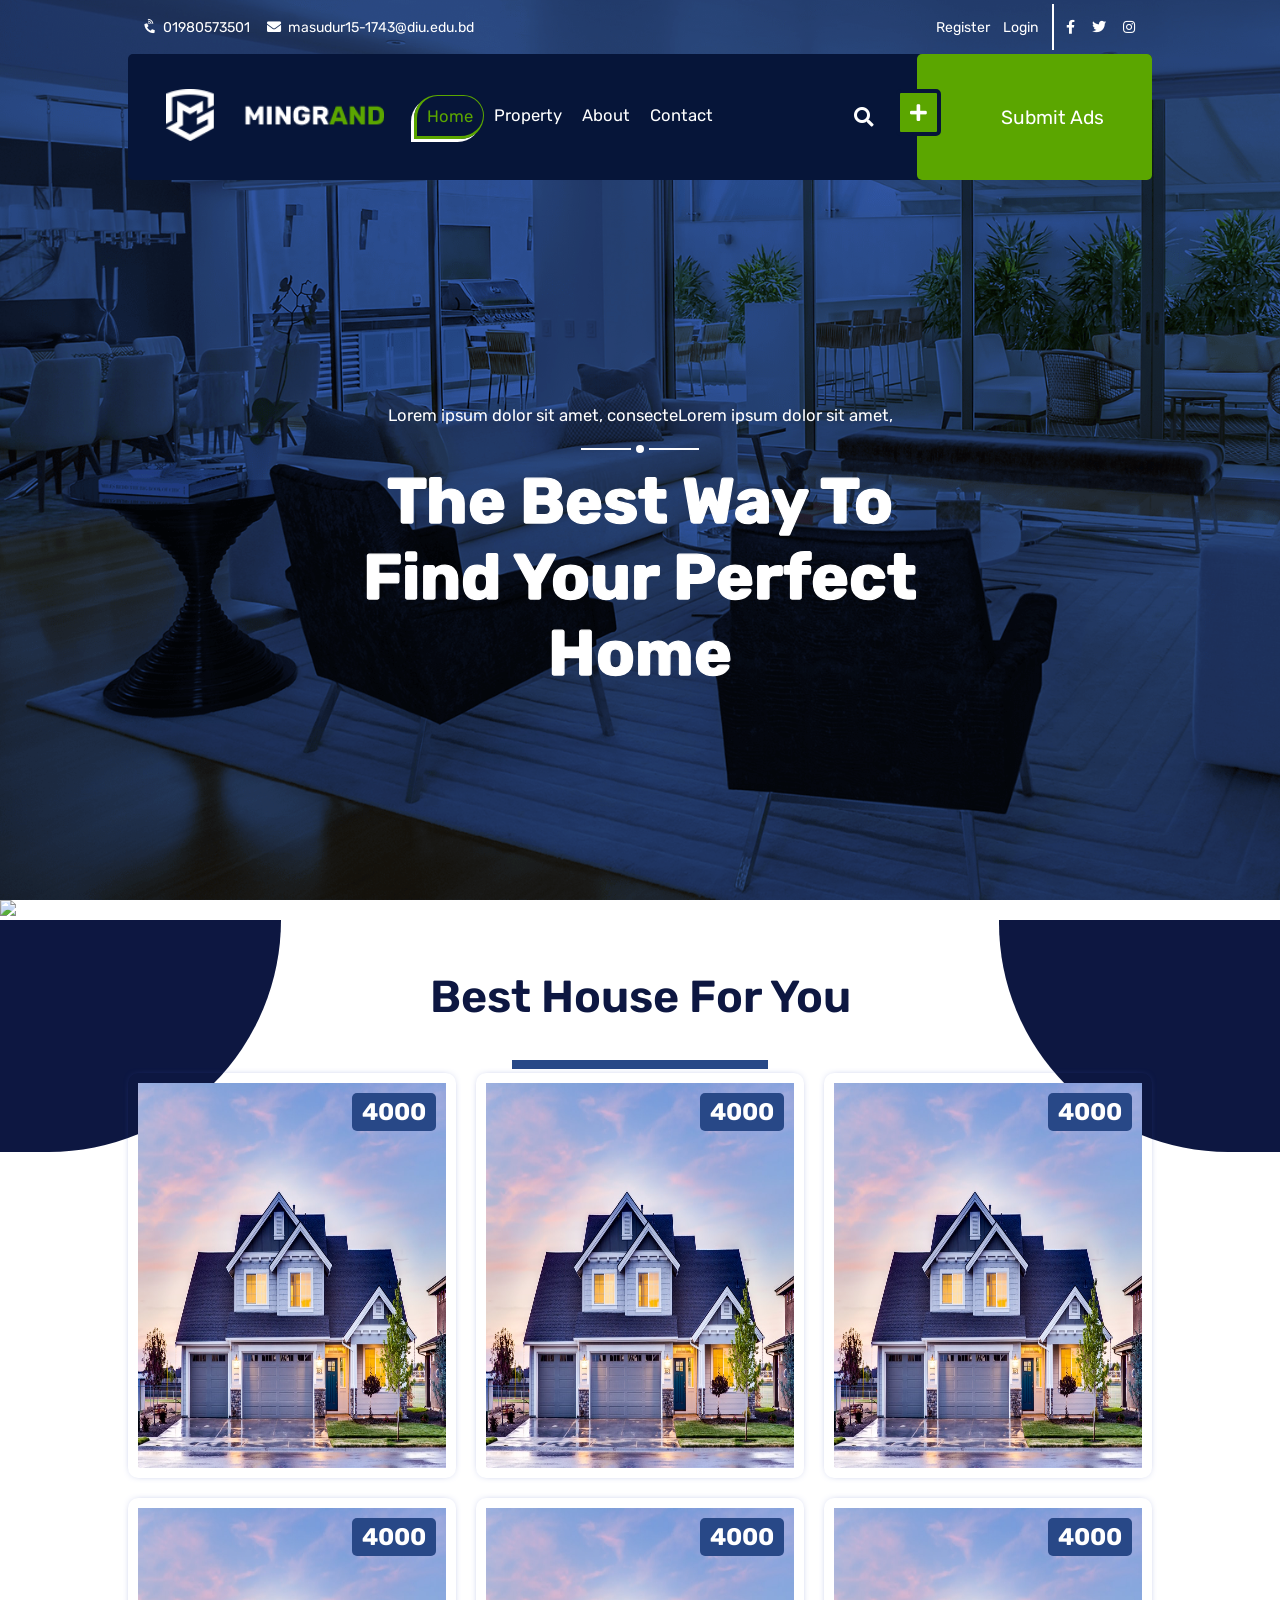
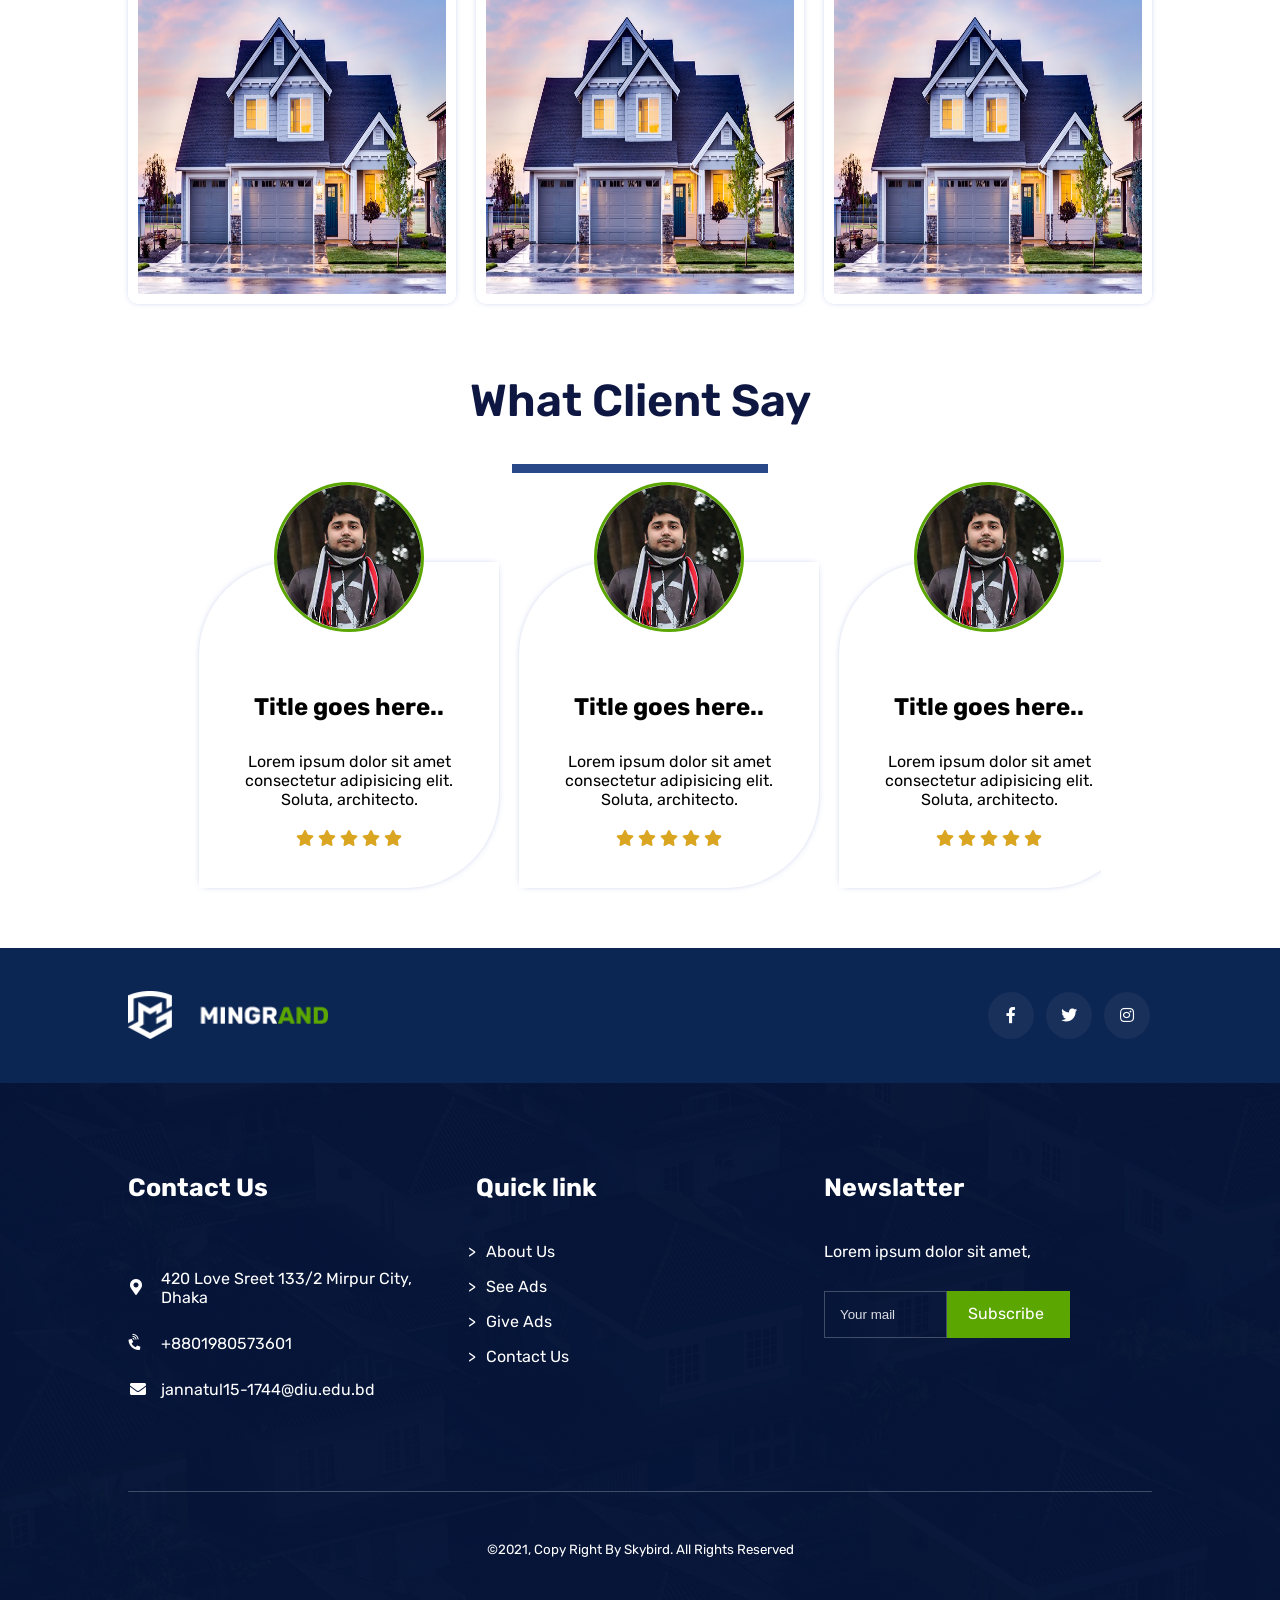
==== commit fb126ffa: "edited" ====
--- a/index.html
+++ b/index.html
@@ -6,6 +6,7 @@
     <meta name="viewport" content="width=device-width, initial-scale=1.0">
     <link rel="stylesheet" href="style.css">
     <link rel="stylesheet" href="responsive.css">
+    <!-- favicon -->
     <link rel="icon" href="images/mobile-logo.png" type="image/gif" sizes="16x16">
     <!-- font-awesome cdn link -->
     <link rel="stylesheet" href="https://use.fontawesome.com/releases/v5.15.3/css/all.css" integrity="sha384-SZXxX4whJ79/gErwcOYf+zWLeJdY/qpuqC4cAa9rOGUstPomtqpuNWT9wdPEn2fk" crossorigin="anonymous">
--- a/style.css
+++ b/style.css
@@ -30,7 +30,15 @@
     left: 50%;
     transform: translate(-50%);
 }
-#active{color: var(--main-color);}
+#active{
+    color: var(--main-color);
+    border-top: 1px solid #5ba600;
+    border-right: 1px solid #5ba600;
+    border-left: 3px solid #5ba600;
+    border-bottom: 3px solid #5ba600;
+    border-radius: 25px 22px 25px 0px;
+    box-shadow: -3px 3px 0px 0px white;
+}
 /* header design start */
 .header-background{
     height: 100vh;
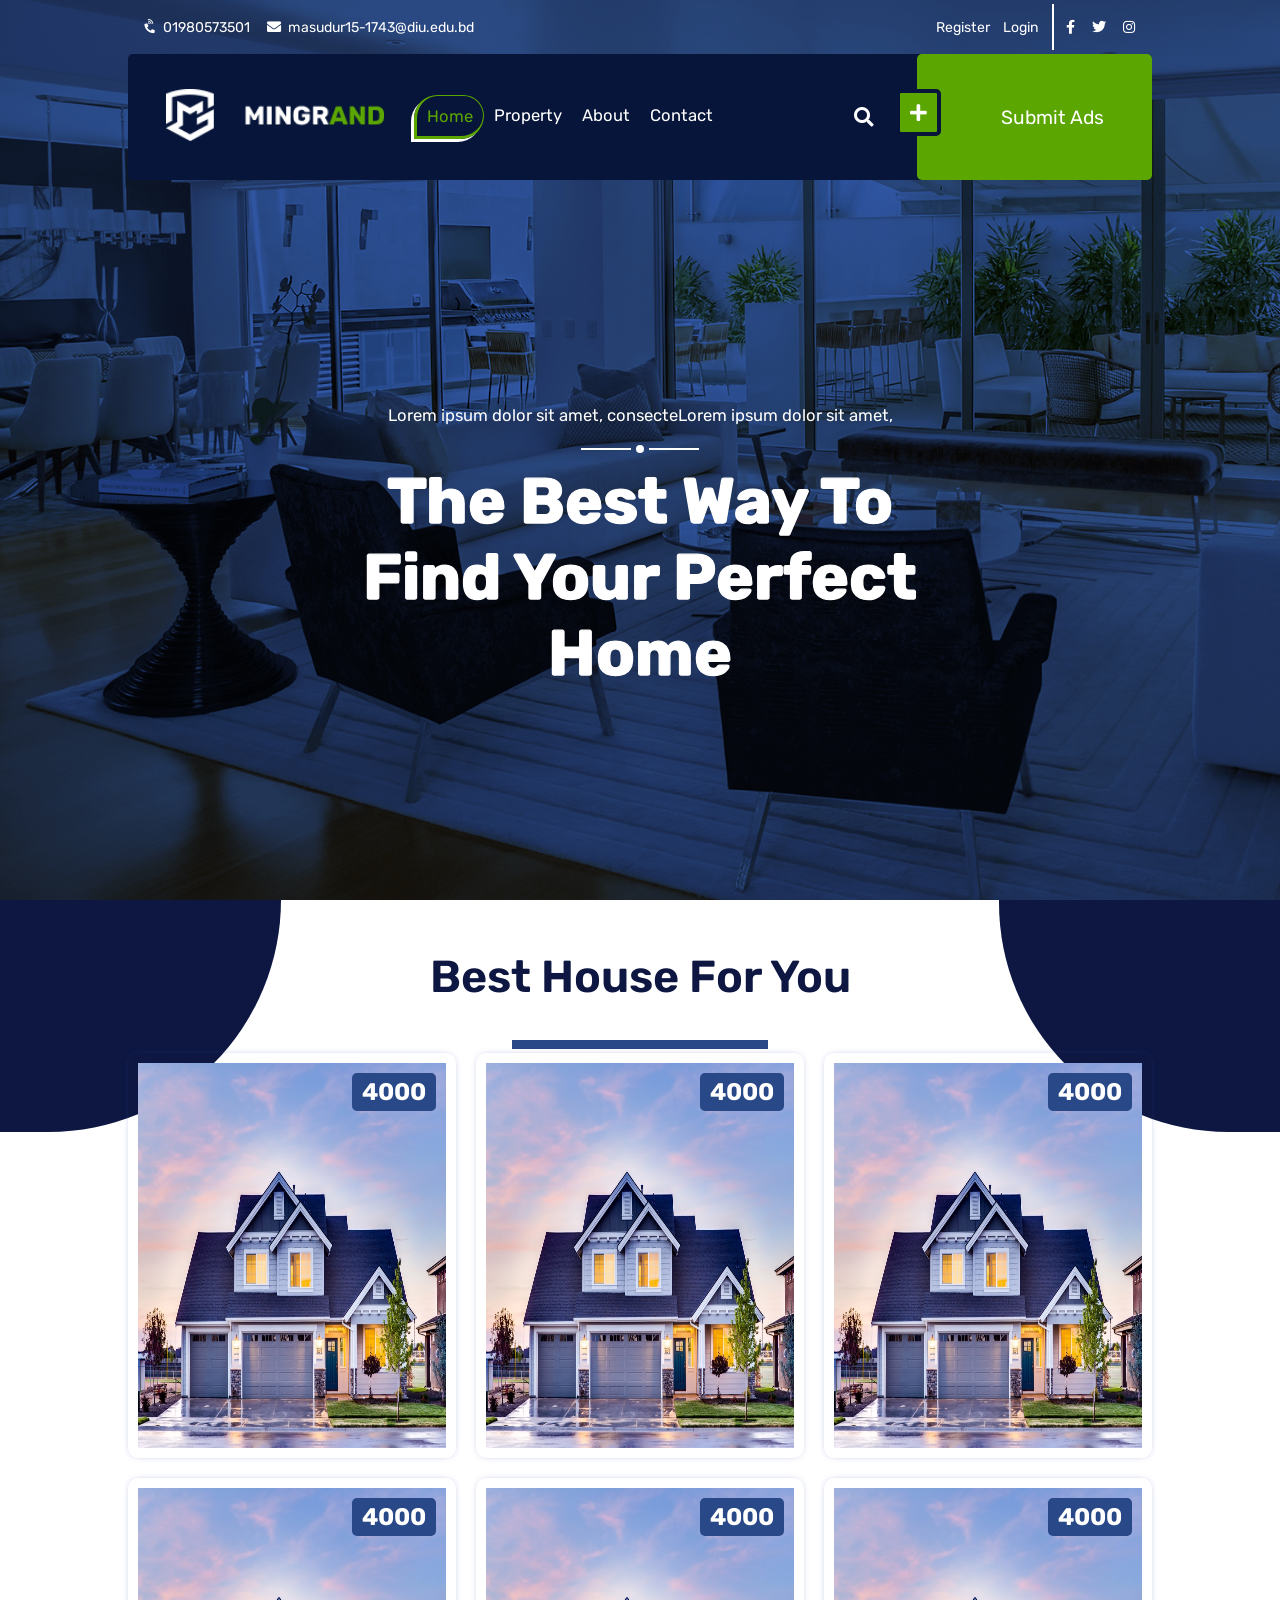
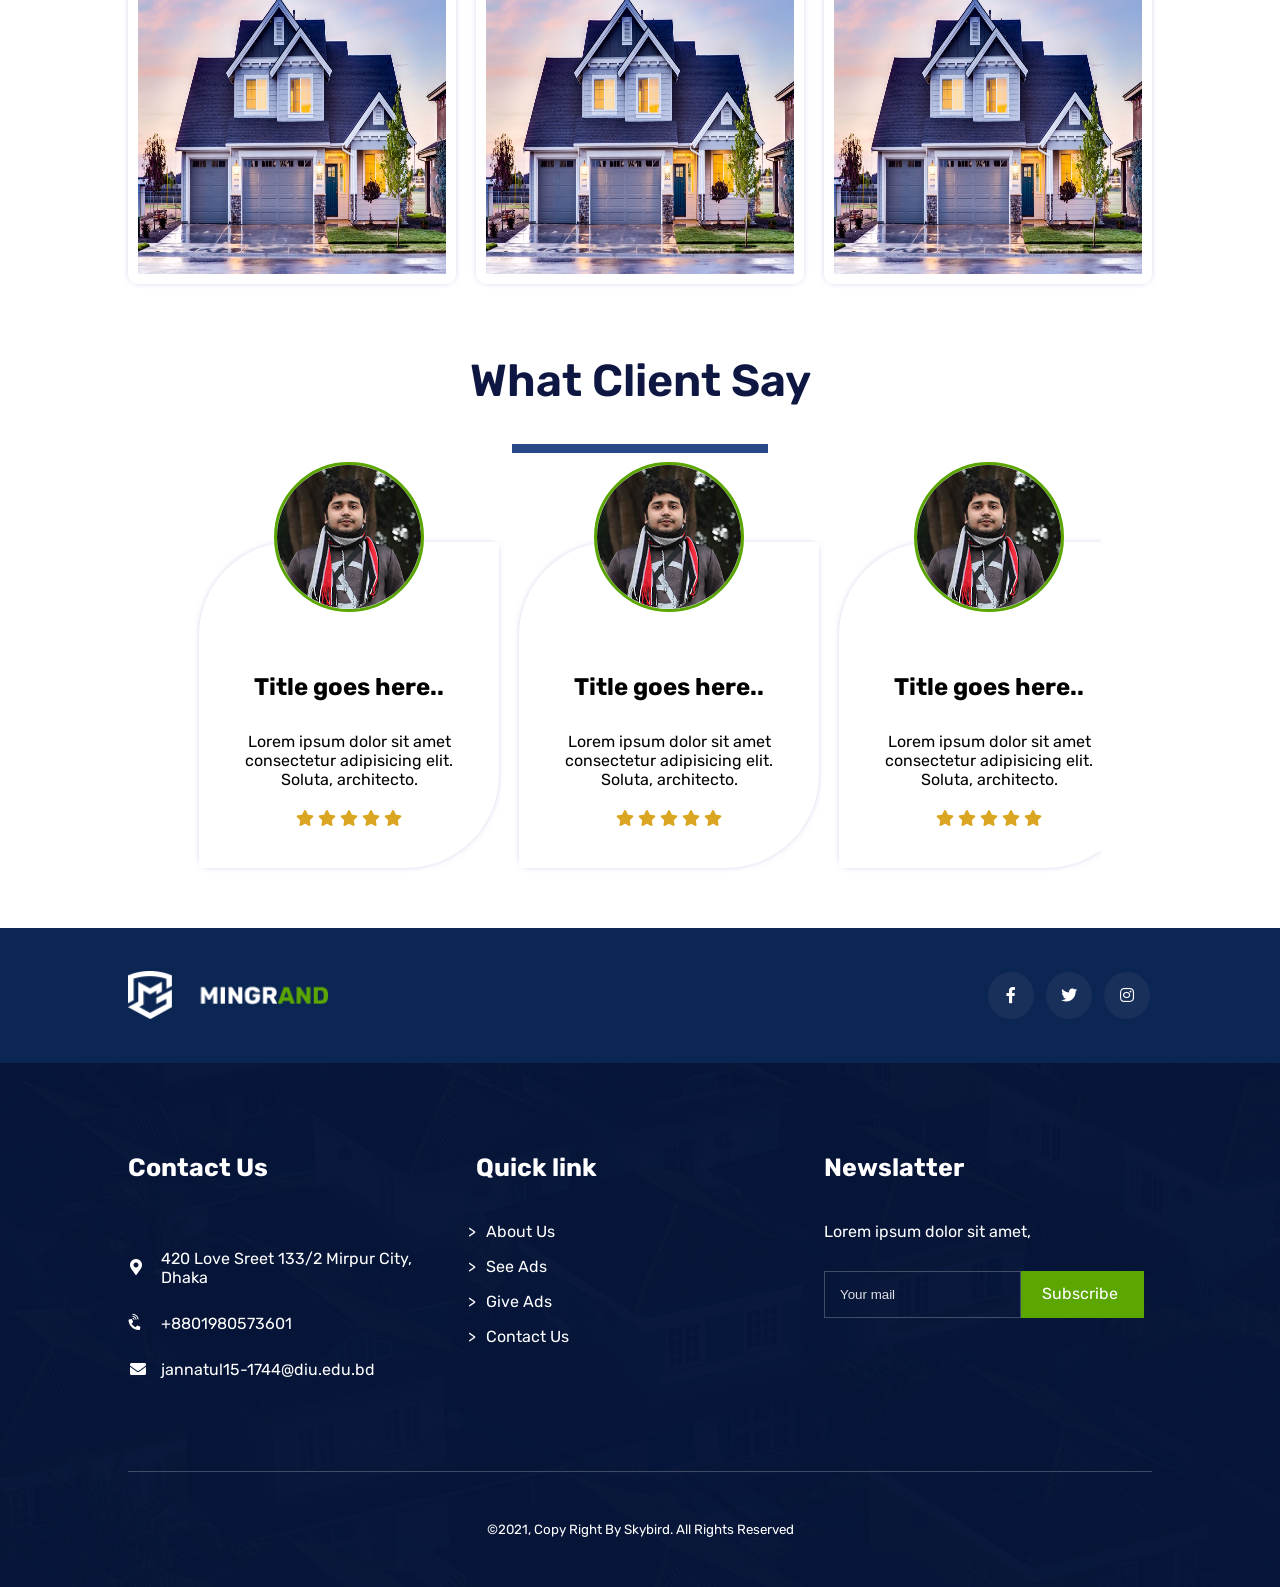
==== commit 34657890: "Update index.html" ====
--- a/index.html
+++ b/index.html
@@ -107,8 +107,6 @@
             </div>
         <!-- banner overlay end -->
     </header>
-        <img src='images/adspicture/ads1.jpg' class="img">
-    </div>
     
     <main>
         <section style="position: relative;">
@@ -557,4 +555,4 @@
         }
     </script>
 </body>
-</html>+</html>
--- a/style.css
+++ b/style.css
@@ -39,6 +39,29 @@
     border-radius: 25px 22px 25px 0px;
     box-shadow: -3px 3px 0px 0px white;
 }
+/* scrollbar design */
+/* width */
+::-webkit-scrollbar {
+    width: 10px;
+  }
+  
+  /* Track */
+  ::-webkit-scrollbar-track {
+    /* box-shadow: inset 1px 1px 5px blue;  */
+    background-color: var(--heading-color);
+    /* border-radius: 10px; */
+  }
+   
+  /* Handle */
+  ::-webkit-scrollbar-thumb {
+    background: var(--main-color); 
+    border-radius: 10px;
+  }
+  
+  /* Handle on hover */
+  /* ::-webkit-scrollbar-thumb:hover {
+    background: var(--heading-color); 
+  } */
 /* header design start */
 .header-background{
     height: 100vh;
@@ -607,8 +630,9 @@
     border: 1px solid #ffffff3d;
     background: #ff000000;
     color: #fff;
-    width: 38%;
-    position: relative;
+    margin: auto;
+    position: relative;
+    width: 100%;
     z-index: 2;
 }
 .tf-three input[type="text"]::placeholder{
@@ -620,16 +644,12 @@
     padding: 50px 0px;
     border-top: 1px solid #ffffff3b;
 }
+.subscribe-div .input[type="text"]{
+    width: 60%;
+}
 .subscribe-div {
     margin-top: 30px;
-    width: 323px;
-}
-.subscribe-div .input[type="text"]{
     width: 60%;
-}
-.subscribe-div {
-    margin-top: 30px;
-    width: 323px;
 }
 .subscribe-div .input[type="text"]{
     width: 60%;
@@ -638,10 +658,21 @@
     padding: 13px 26px 15px 21px;
     text-decoration: none;
     color: #fff;
-    position: relative;
+    position: absolute;
     border: 0;
     background-color: var(--main-color);
-    width: 40%;
+    /* width: 40%; */
+    z-index: 1;
+    overflow: hidden;
+}
+.Submit{
+    padding: 13px 26px 15px 21px;
+    text-decoration: none;
+    color: #fff;
+    position: relative;
+    border: 0;
+    background-color: var(--main-color);
+    /* width: 40%; */
     z-index: 1;
     overflow: hidden;
 }
--- a/responsive.css
+++ b/responsive.css
@@ -58,7 +58,10 @@
         top: 75px !important;
         left: 0 !important;
     }
-    /* without index page dropdown */
+    .second-dropdown a{
+        padding: 10px;
+    }
+    /*index page dropdown */
     .dropdown {
         display: none;
         position: absolute;
@@ -83,6 +86,7 @@
     .dropdown ul li a{
         text-decoration: none;
         color: #fff;
+        padding: 10px;
     }
     /* icon animation start */
     
@@ -244,6 +248,9 @@
     }
     .banner-overly p {
         font-size: 3.3vw;
+    }
+    .second-navchild4 a::before {
+        display: none;
     }
     /* responsive for footer 600px */
     .before-footer {
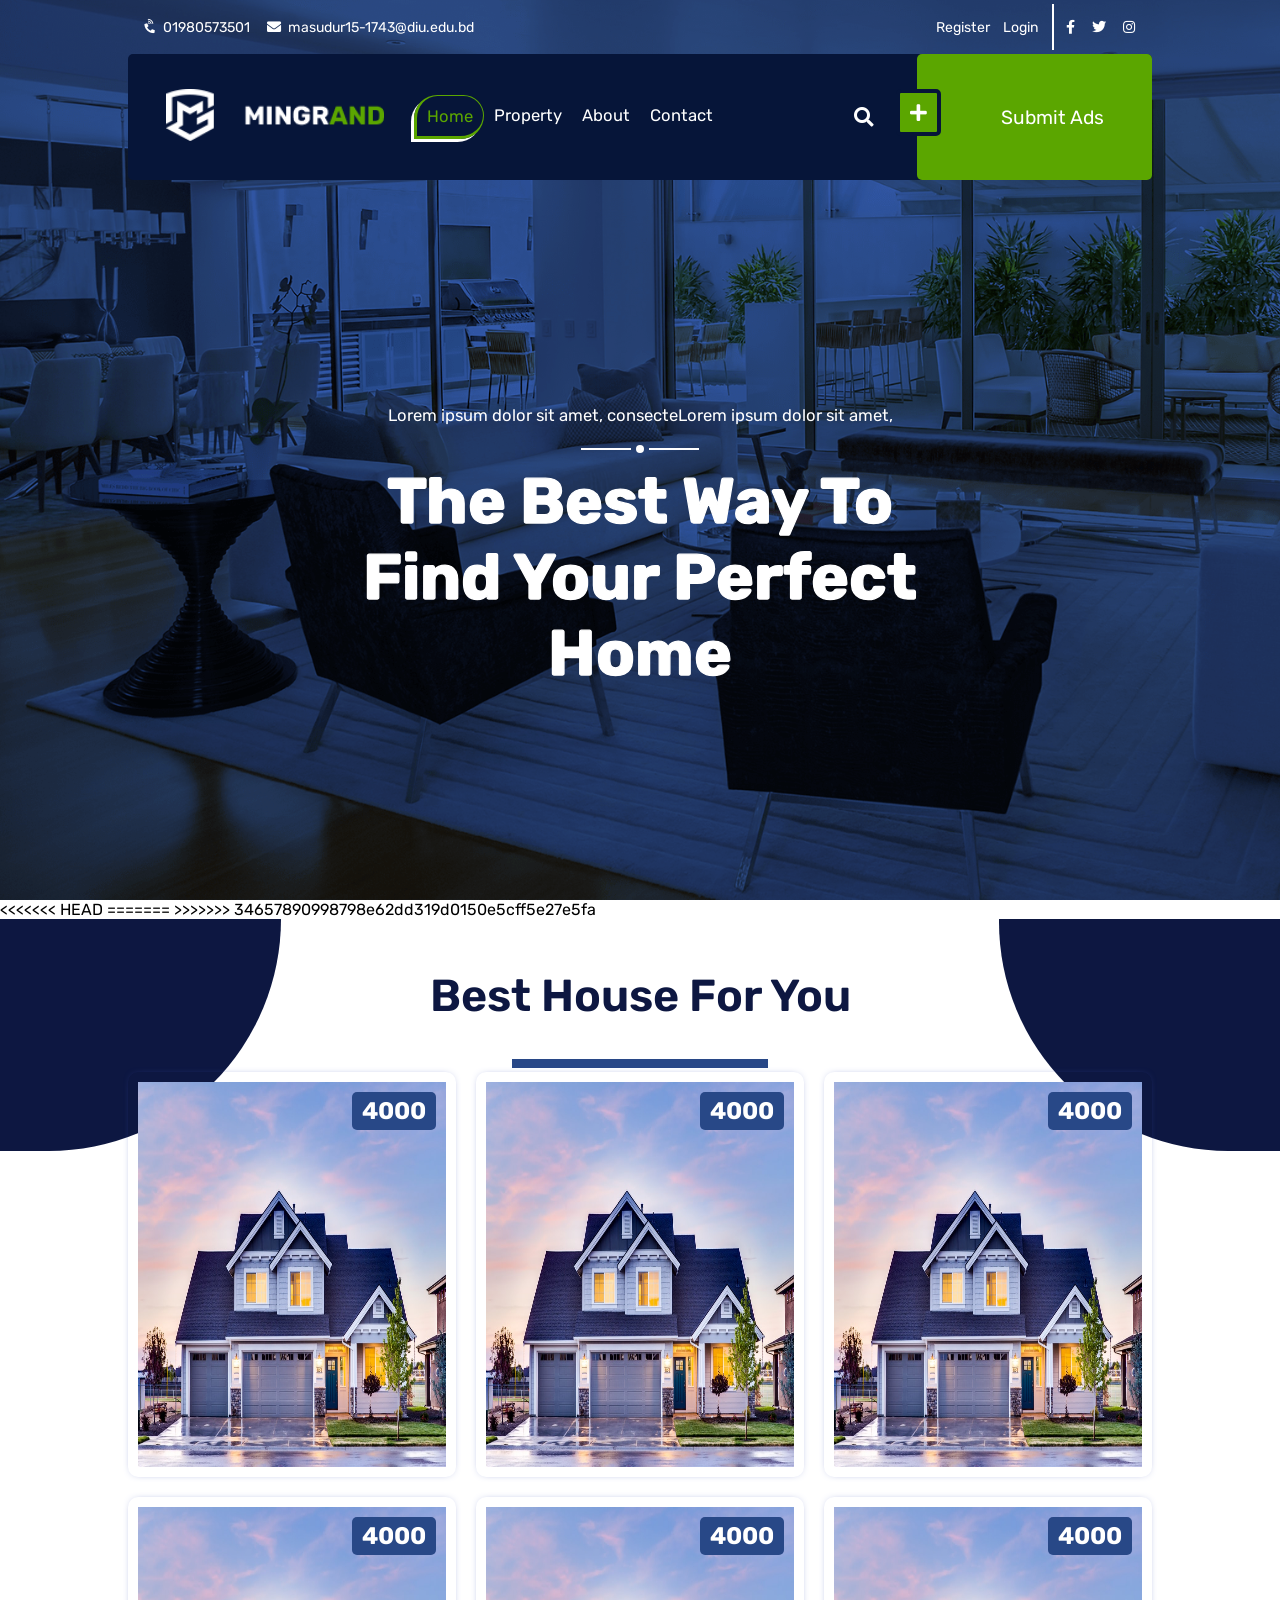
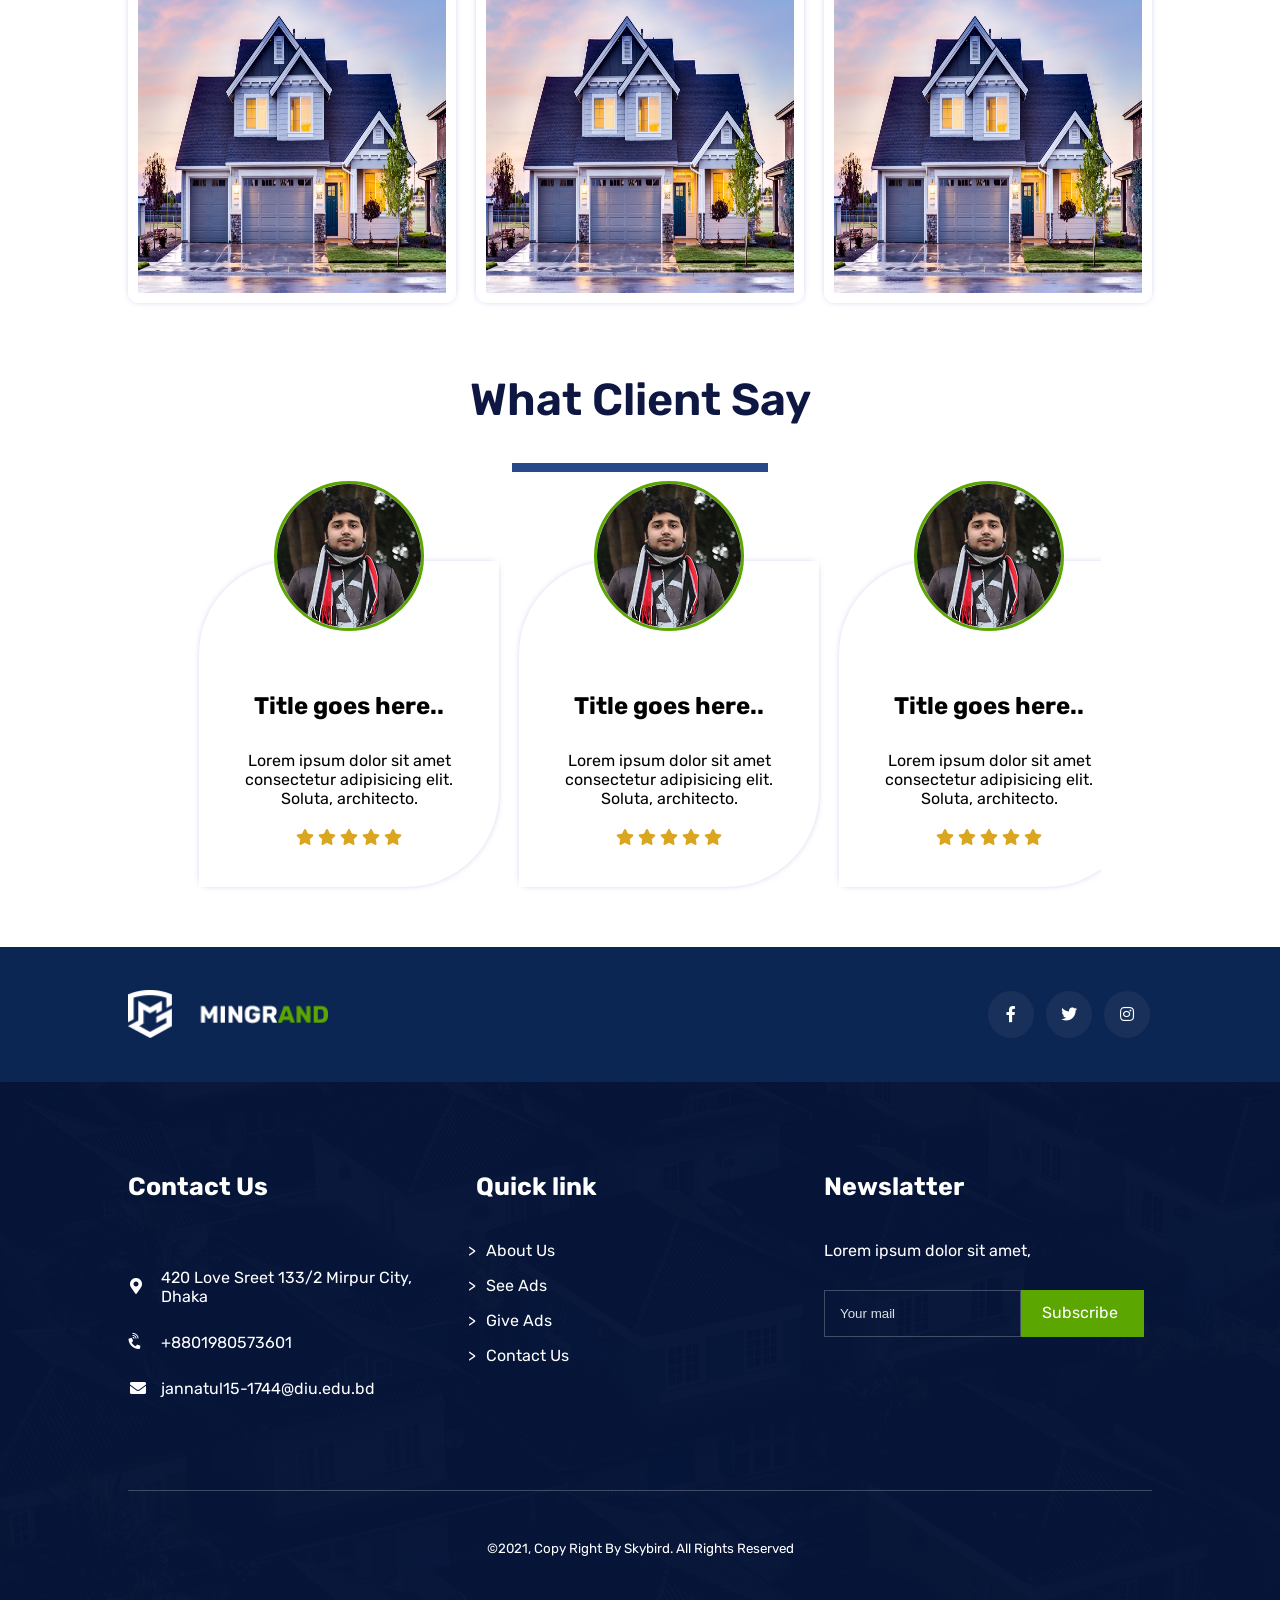
==== commit ea5d7f4c: "edited" ====
--- a/index.html
+++ b/index.html
@@ -70,7 +70,7 @@
                         <div class="overlay-content">
                           <form action="">
                             <input type="text" placeholder="Search.." name="search">
-                            <button type="submit"><i class="fa fa-search"></i></button>
+                            <button type="submit"><i class="fa fa-search overlay-search"></i></button>
                           </form>
                         </div>
                     </div>
@@ -107,7 +107,10 @@
             </div>
         <!-- banner overlay end -->
     </header>
+<<<<<<< HEAD
+=======
     
+>>>>>>> 34657890998798e62dd319d0150e5cff5e27e5fa
     <main>
         <section style="position: relative;">
             <!-- design -->
--- a/style.css
+++ b/style.css
@@ -262,6 +262,13 @@
     background-color: var(--main-color);
     color: white;
     border-radius: 0px 5px 5px 0px;
+}
+.overlay-search{
+    color: #fff;
+    font-size: 20px;
+}
+.overlay-search:hover{
+    color: #fff;
 }
 /* button overlay */
 .fa-plus {
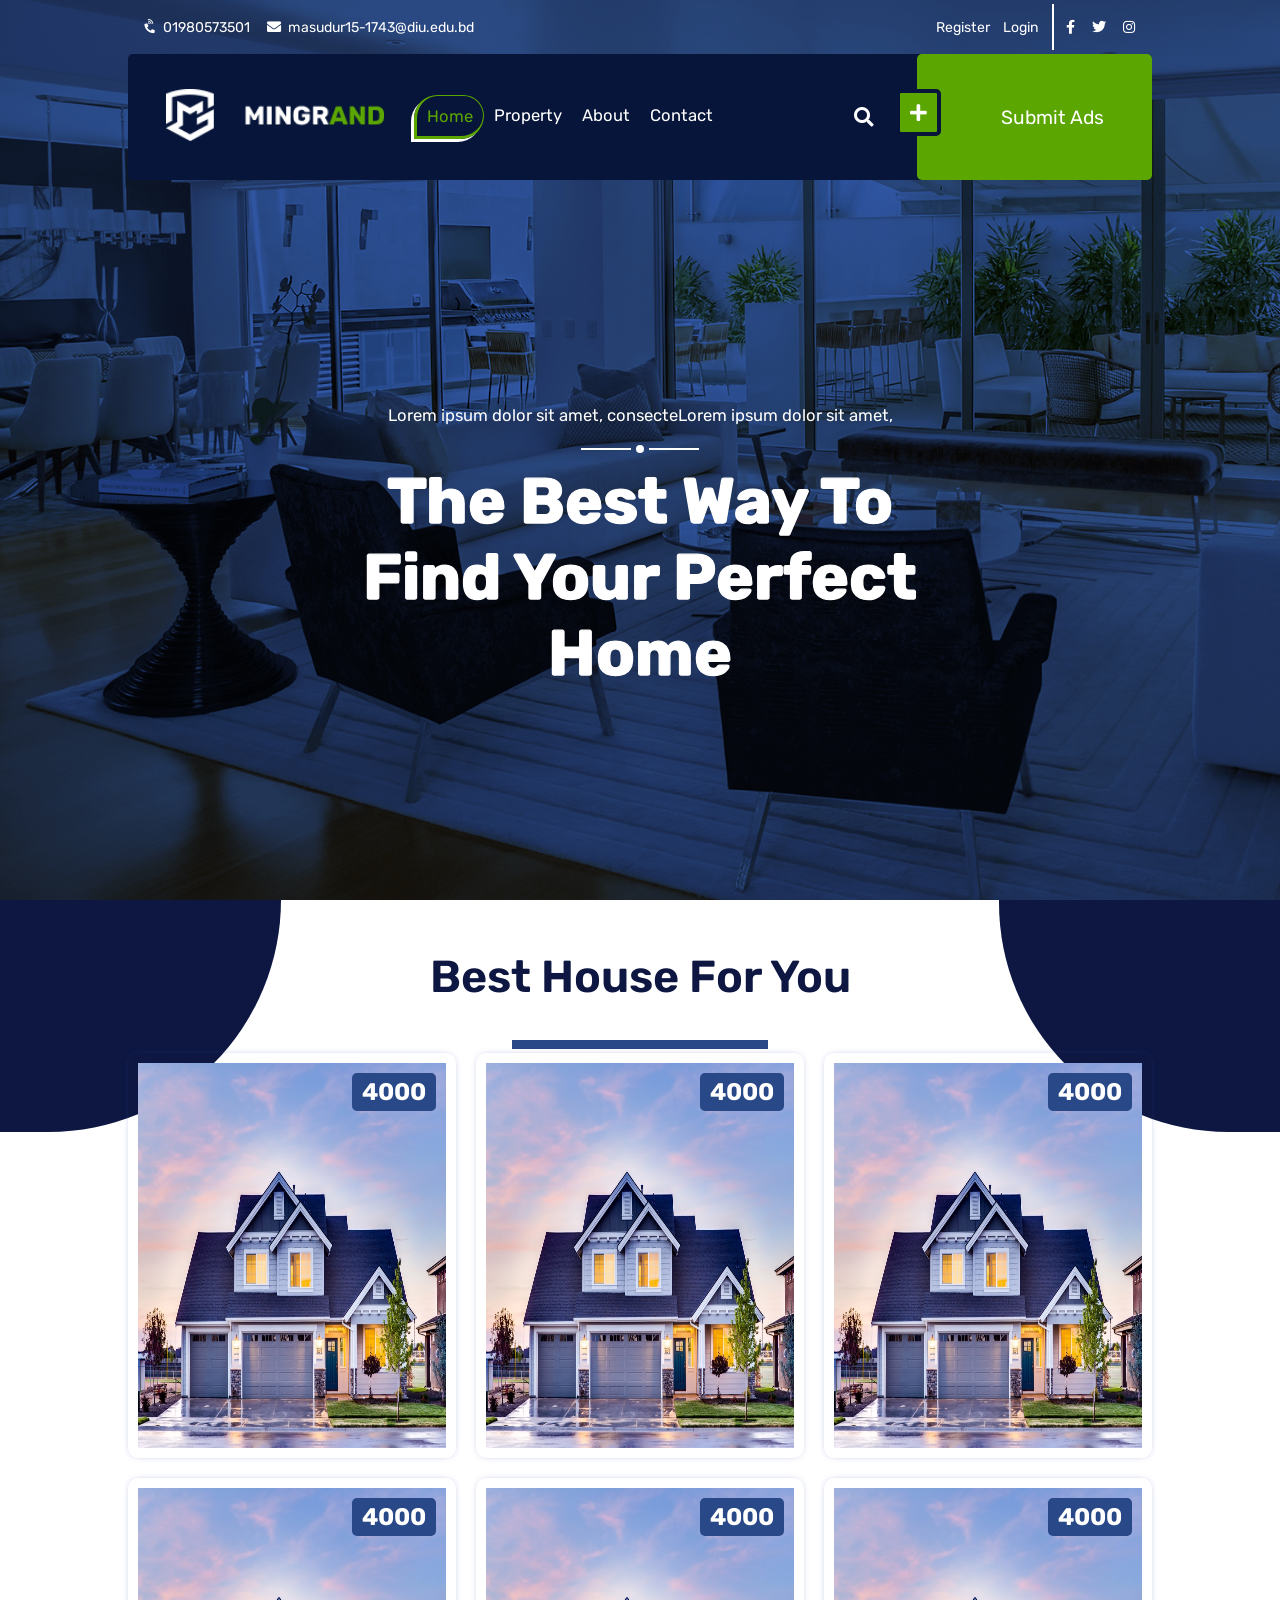
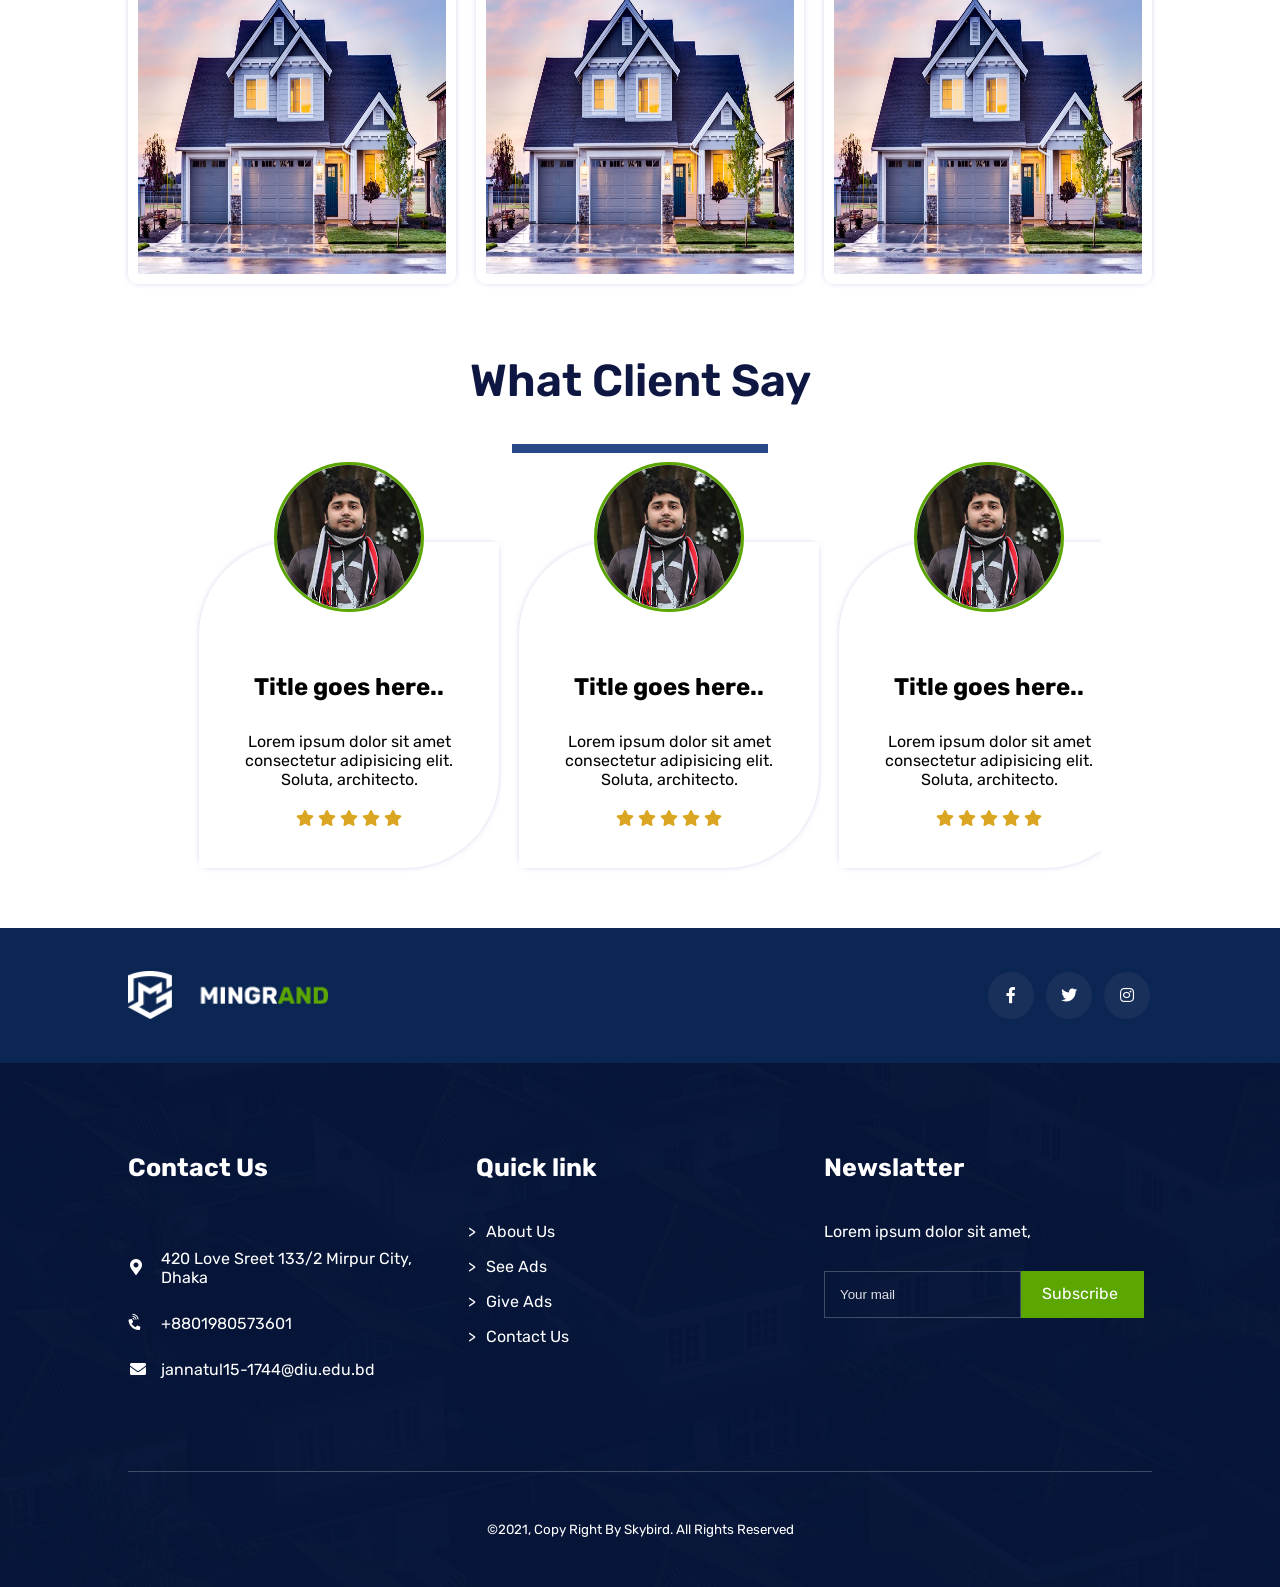
==== commit fc5e6942: "edited" ====
--- a/index.html
+++ b/index.html
@@ -107,10 +107,6 @@
             </div>
         <!-- banner overlay end -->
     </header>
-<<<<<<< HEAD
-=======
-    
->>>>>>> 34657890998798e62dd319d0150e5cff5e27e5fa
     <main>
         <section style="position: relative;">
             <!-- design -->
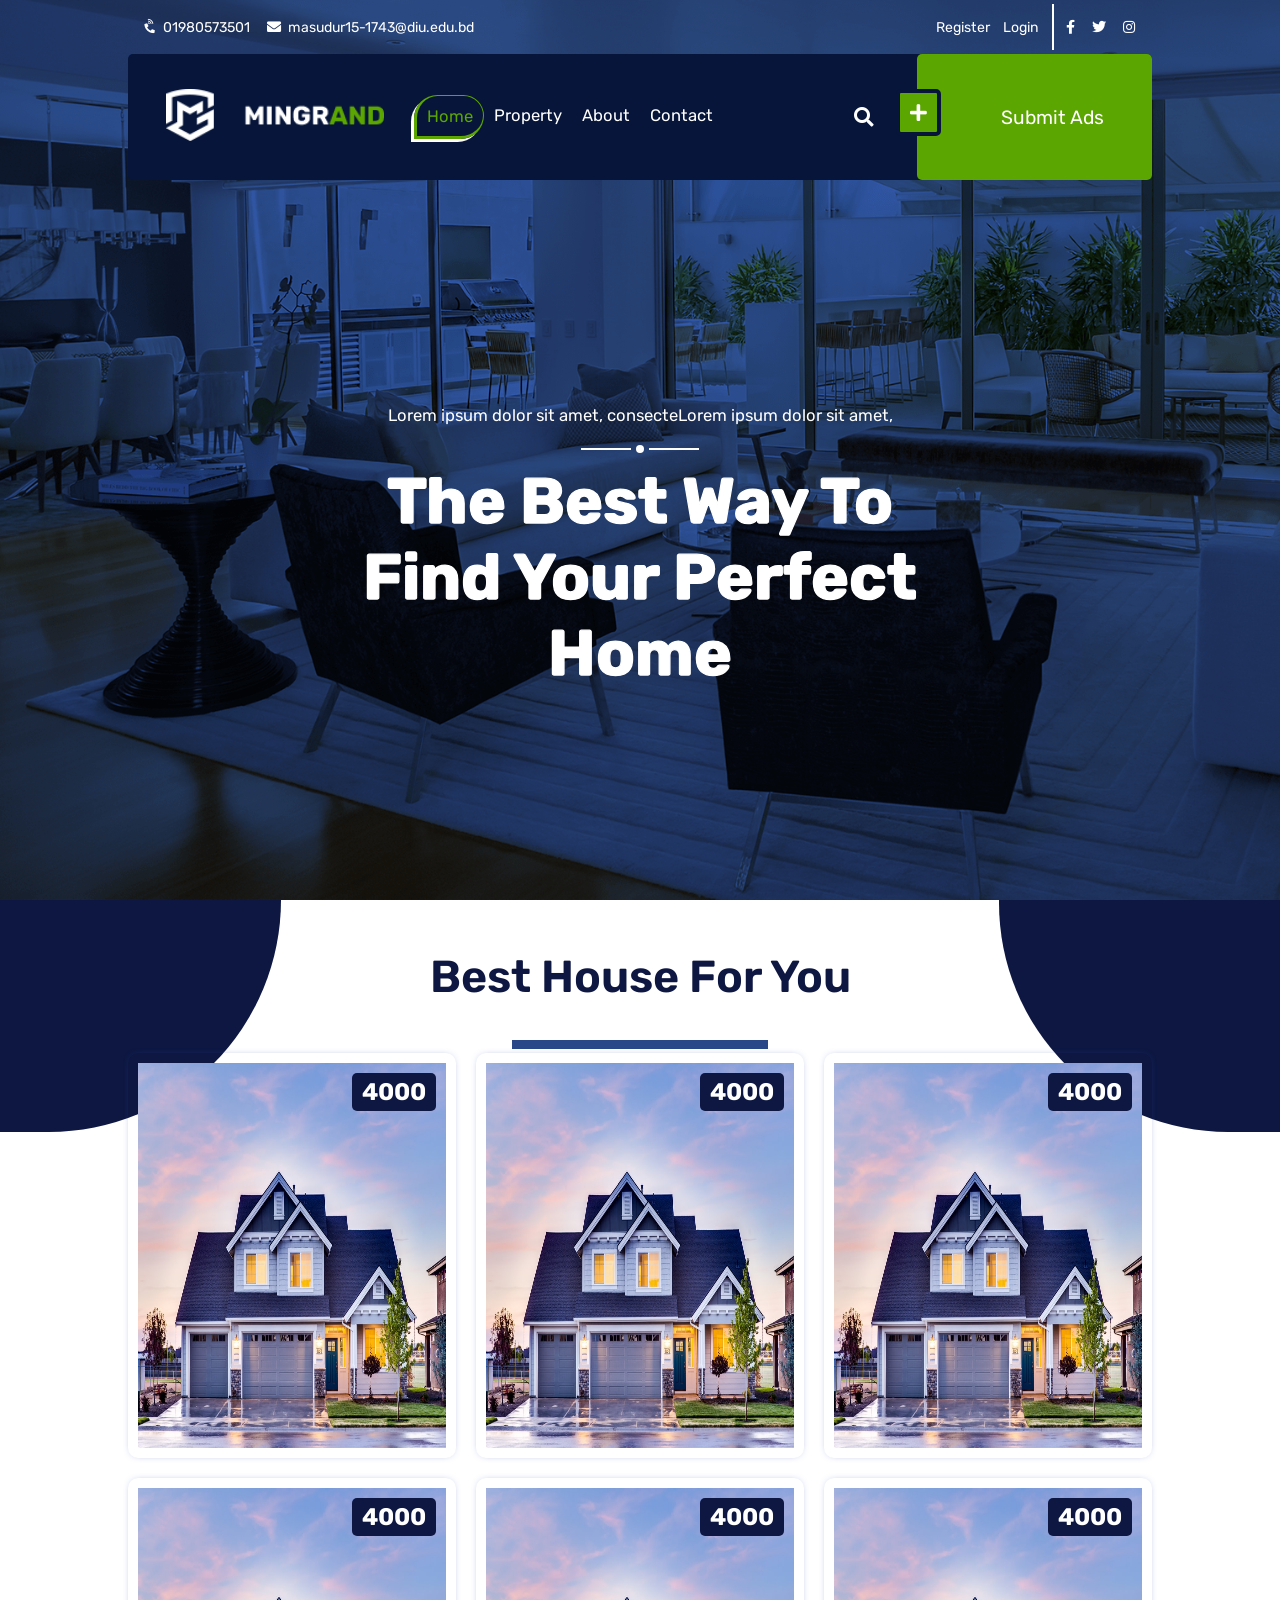
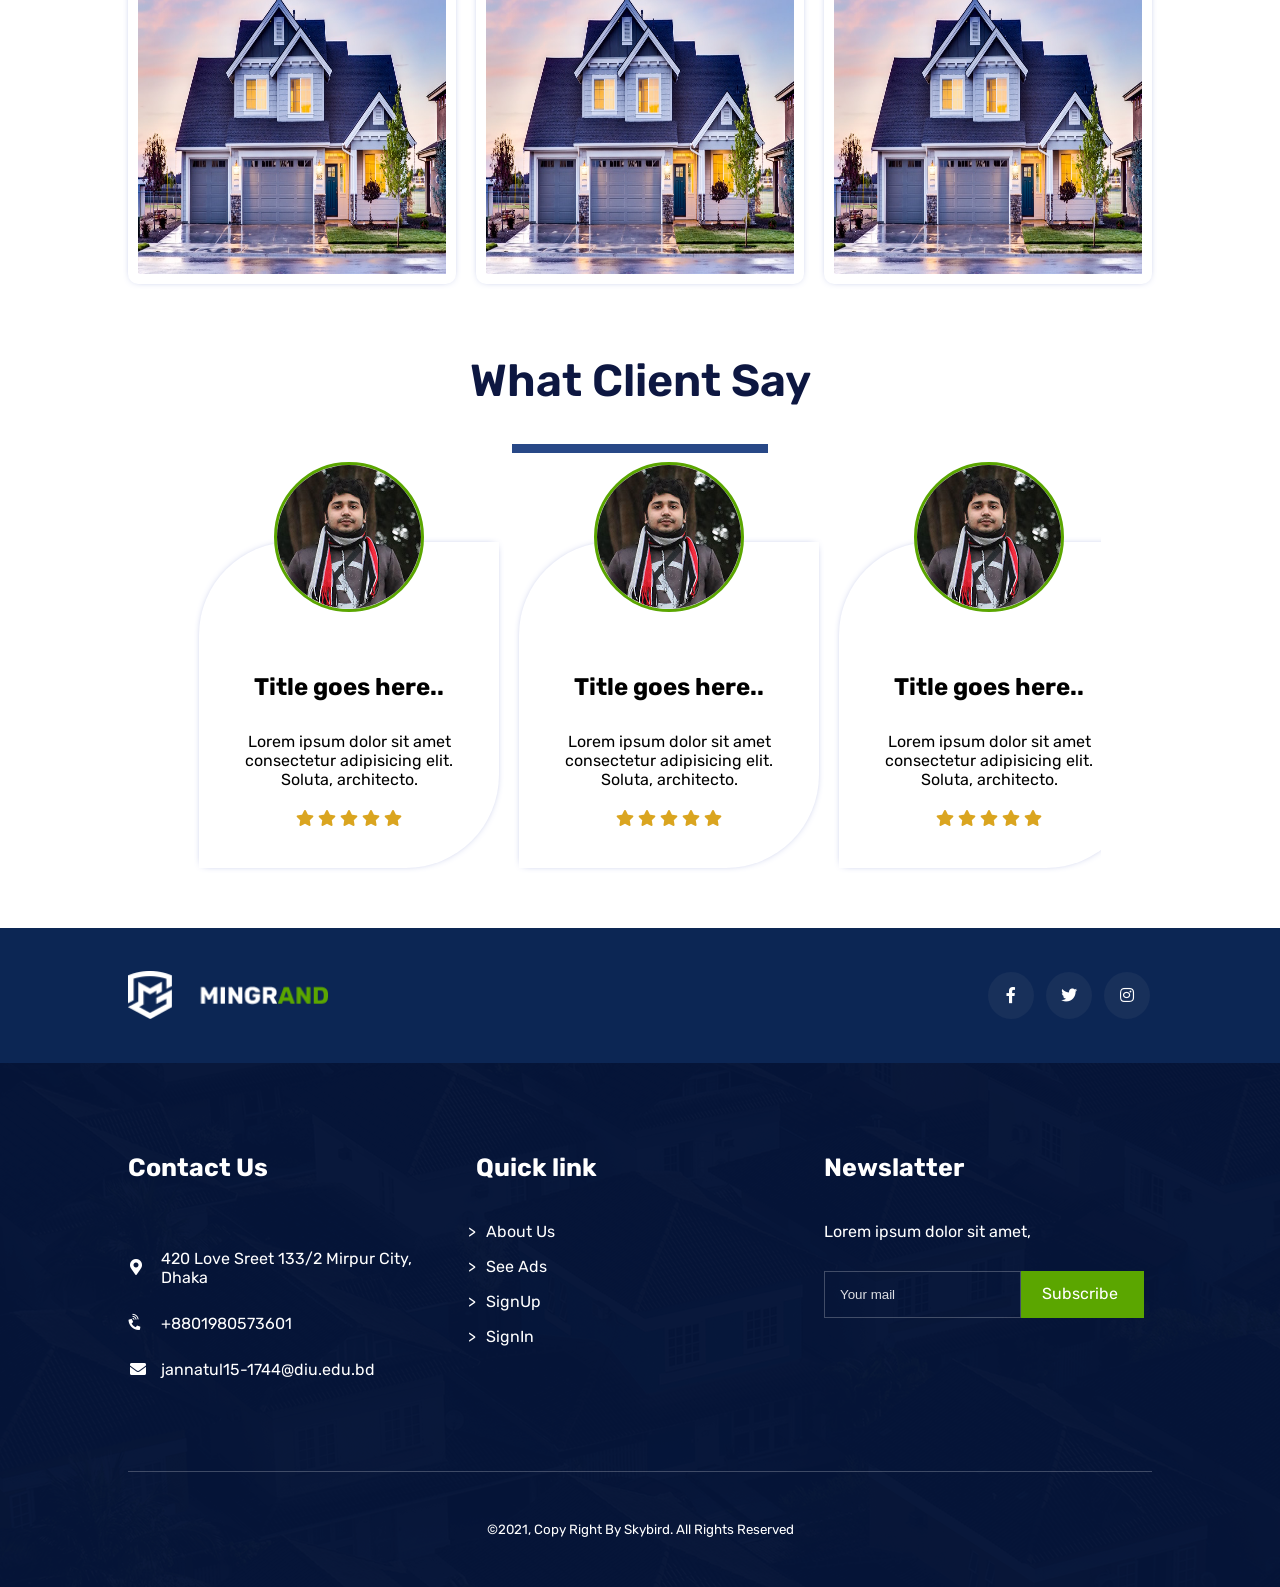
==== commit 40c45856: "edited" ====
--- a/index.html
+++ b/index.html
@@ -433,10 +433,10 @@
                     <div class="tf-two">
                         <h1>Quick link</h1>
                         <ul>
-                            <li><a href="#">About Us</a></li>
-                            <li><a href="#">See Ads</a></li>
-                            <li><a href="#">Give Ads</a></li>
-                            <li><a href="#">Contact Us</a></li>
+                            <li><a href="about.html">About Us</a></li>
+                            <li><a href="property.html">See Ads</a></li>
+                            <li><a href="registration.html">SignUp</a></li>
+                            <li><a href="login.html">SignIn</a></li>
                         </ul>
                     </div>
                     <div class="tf-three">
--- a/style.css
+++ b/style.css
@@ -12,6 +12,9 @@
 .container{
     width: 80%;
     margin:0 auto;
+}
+.txt-center{
+    text-align: center;
 }
 .space{
     margin:10vh;
@@ -420,7 +423,7 @@
     position: absolute;
     top: 20px;
     right: 20px;
-    background: #284887;
+    background: var(--heading-color);
     color: white;
     padding: 5px 10px;
     border-radius: 5px;
@@ -441,7 +444,7 @@
 .card-footer {
     display: flex;
     justify-content: space-between;
-    background: #284887;
+    background: var(--heading-color);
     padding: 15px;
     color: white;
     border-radius: 3px;
@@ -1331,3 +1334,226 @@
 }
 /* contact page end */
 
+/* property details page start */
+.pd-main {
+    display: grid;
+    grid-template-columns: 1fr 1fr;
+    padding: 30px;
+    background-color: #fff;
+    margin-top: 100px;
+    border-radius: 5px 5px 0px 0px;
+}
+.pd-childone-h1{
+    line-height: 40px;
+}
+.pd-childtwo-h1{
+    line-height: 40px;
+    text-align: end;
+}
+.pd-childtwo-p{
+    text-align: end;
+}
+.pd-sectionone{
+    background-color: #F5F6F7;
+}
+.pd-sectiontwo{
+    margin: 50px 0px;
+}
+.st-description{
+    line-height: 40px;
+    color: var(--heading-color);
+}
+.st-description-p {
+    line-height: 28px;
+    text-align: justify;
+    color: var(--paragraph-color);
+    font-size: 18px;
+    margin-bottom: 50px;
+}
+.main-content-main{
+    display: grid;
+    grid-template-columns: 8fr 4fr;
+    grid-gap: 20px 40px;
+}
+/*  */
+
+.seller-minipro-div{
+    display: grid;
+    background-color: #fff;
+    padding: 30px;
+}
+.seller-about-h3{
+    font-size: 25px;
+    /* border-left: 3px solid var(--main-color); */
+    /* padding-left: 10px; */
+    color: var(--heading-color);
+}
+.seller-image{
+    width: 120px;
+    height: 120px;
+    border-radius: 50%;
+    margin: 20px auto;
+}
+.seller-name{
+    color: var(--heading-color);
+    font-weight: 500;
+    font-size: 20px;
+}
+.seller-description{
+    line-height: 25px;
+    margin-top: 10px;
+    color: var(--paragraph-color);
+}
+.comment-hr{
+    border: 0;
+    width: 100%;
+    height: 1px;
+    background-color: rgba(255, 255, 255, 0.24);
+}
+.comment-area{
+    background-color: var(--heading-color);
+    color: #fff;
+    padding: 40px;
+    border-radius: 8px;
+}
+.comment-label{
+    text-transform: uppercase;
+    line-height: 50px;
+}
+.comment-input {
+    padding: 20px;
+    font-size: 18px;
+    border: 0;
+    border-radius: 10px;
+    background-color: #1b2a4f;
+    color: #9DA3BB;
+    resize: vertical;
+    width: 100%;
+}
+.comment-input::placeholder{
+    color: #9DA3BB;
+}
+.comment-text-area::placeholder{
+    color: #9DA3BB;
+    font-size: 18px;
+}
+.comment-submit-button{
+    padding: 20px;
+    background-color: var(--main-color);
+    text-decoration: none;
+    color: #fff;
+    border-radius: 10px;
+    position: relative;
+    overflow: hidden;
+}
+.comment-name-email-main{
+    display: grid;
+    grid-template-columns: 1fr 1fr;
+    grid-gap: 0px 40px;
+}
+/* property details page end */
+
+/* about page design start */
+.section{
+    height: 100vh;
+    font-family: arial;
+    position: relative;
+}
+.team-hr{
+    margin: 5px auto;
+    width: 120px;
+    border: 2px solid var(--heading-color);
+    background-color: var(--heading-color);
+    margin-bottom: 20px;
+}
+.text {
+    color: rgb(31, 30, 104);
+    text-align: center;
+    text-transform: uppercase;
+    padding: 80px 0px 0px 20px;
+}
+.about-container{
+    width:80%;
+    /* height: 100vh; */
+    margin: 0 auto;
+    /* display: grid;
+    justify-content: center;
+    align-items: center; */
+}
+.team-main{
+    display: grid;
+    grid-template-columns: repeat( auto-fit, minmax(200px, 1fr) );
+    /* grid-template-columns: 1fr 1fr 1fr; */
+    grid-row-gap: 20px;
+    grid-column-gap: 40px;
+    overflow: hidden;
+}
+.team-main>div{
+    border: 5px solid whitesmoke;
+    border-radius: 43px 0px 43px 0px;
+}
+.team-01{
+    height: 400px;
+    position: relative;
+    overflow: hidden;
+    
+}
+.team-02{
+    height: 400px;
+    position: relative;
+    overflow: hidden;
+}
+.team-03{
+    height: 400px;
+    position: relative;
+    overflow: hidden;
+
+}
+.card{
+    border: 5px solid var(--main-color);
+    color: azure;
+    position: absolute;
+    top:100%;
+    left:50%;
+    transform: translate(-50%,-50%);
+    height: 20vh;
+    width: 222px;
+    background-color: #7fffd41a;
+    transition: top 1s;
+    border-radius: 44px 0px 44px 0px;
+   
+    
+}
+.team-main>div:hover .card{
+    top:50%;
+    cursor: pointer;
+}
+.card h2{
+    font-size: 20px;
+    text-align: center;
+    margin-top: 20px;
+}
+.card-image{
+    width: 100%;
+    height: 100%;
+}
+.clip-one-team{
+    width: 100%;
+    /* height: 0; */
+    position: absolute;
+    top: -10px;
+    z-index: -1;
+}
+.clip-two-team{
+    width: 100%;
+    /* height: 0; */
+    position: absolute;
+    bottom: -10px;
+    z-index: -1;
+}
+.team-link{
+    color: white;
+    text-decoration: none;
+}
+/* about page design end */
+
--- a/responsive.css
+++ b/responsive.css
@@ -168,6 +168,22 @@
             padding: 0px 15px;
         }
     /* responsive design for property page */
+    /* responsive design for property details page */
+    .pd-main{
+        grid-template-columns: 1fr;
+    }
+    .pd-childtwo-h1{
+        text-align: start;
+    }
+    .pd-childtwo-p{
+        text-align: start;
+    }
+    .main-content-main{
+        grid-template-columns: 1fr;
+    }
+    .comment-name-email-main{
+        grid-template-columns: 1fr;
+    }
     /* responsive design for contact page */
     .contact-section{
         grid-template-columns: 1fr;
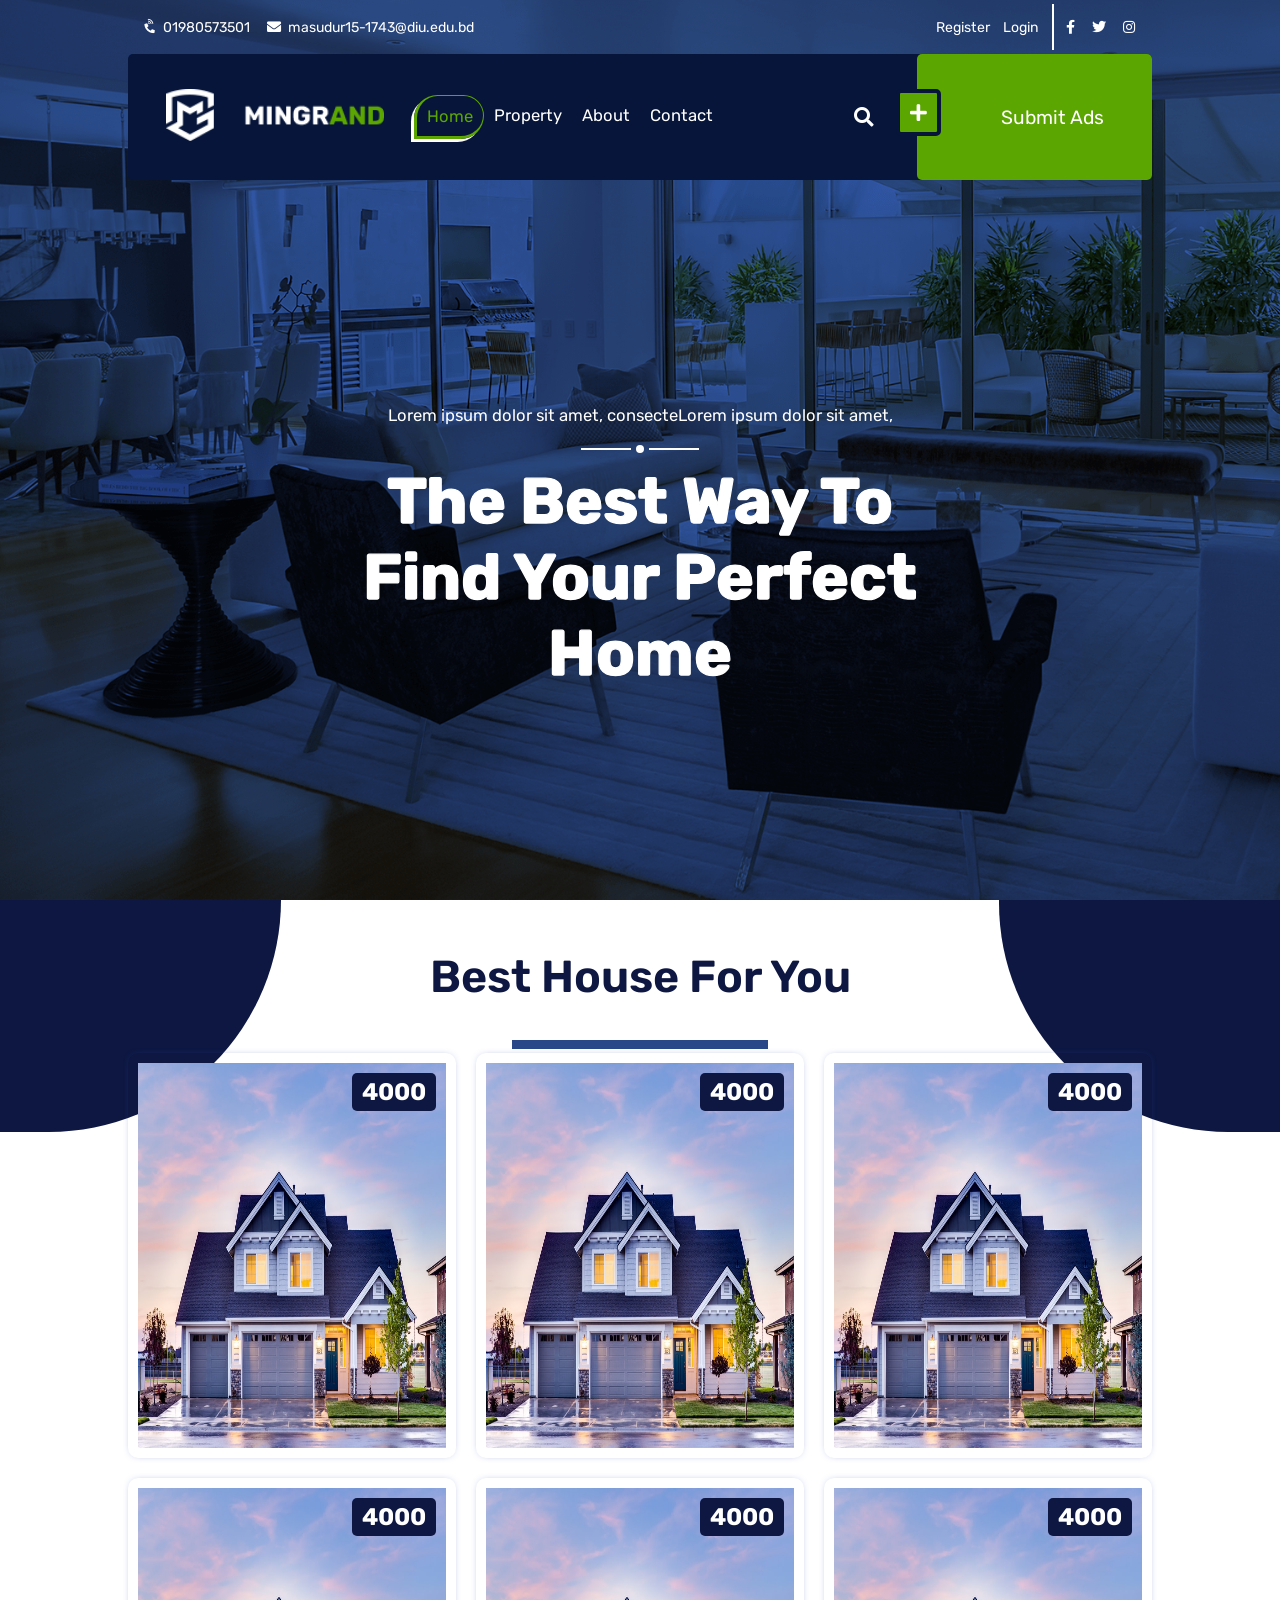
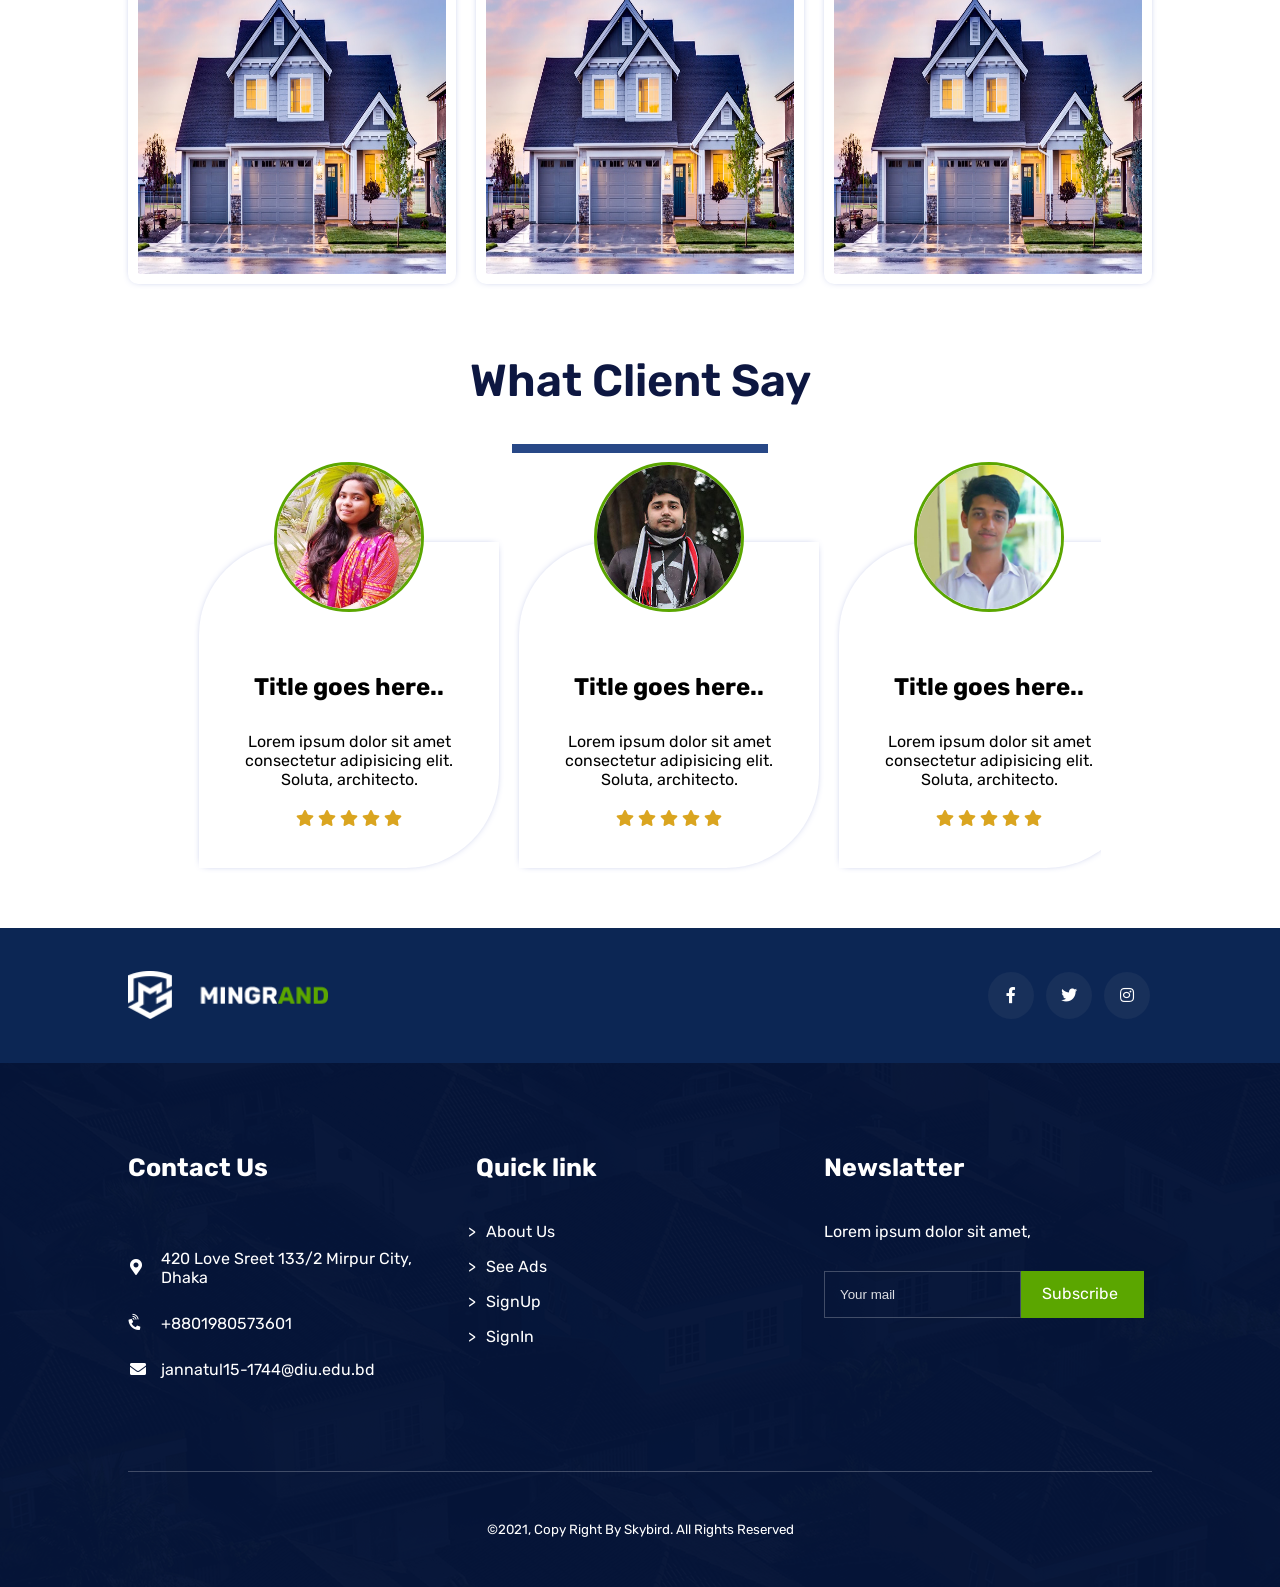
==== commit 65f15f12: "edited" ====
--- a/index.html
+++ b/index.html
@@ -318,27 +318,7 @@
             <!-- card start  -->
             <div class="review-card-main container">
                     <div class="card-area">
-                        <img class='img' src='images/masud1.jpg'>
-                        <h3 class="review-card-title">Title goes here..</h3>
-                        <p>Lorem ipsum dolor sit amet consectetur adipisicing elit. Soluta, architecto.</p>
-                            <i class="fas fa-star"></i>
-                            <i class="fas fa-star"></i>
-                            <i class="fas fa-star"></i>
-                            <i class="fas fa-star"></i>
-                            <i class="fas fa-star"></i>             
-                    </div> 
-                    <div class="card-area">
-                        <img class='img' src='images/masud2.jpg'>
-                        <h3 class="review-card-title">Title goes here..</h3>
-                        <p>Lorem ipsum dolor sit amet consectetur adipisicing elit. Soluta, architecto.</p>
-                            <i class="fas fa-star"></i>
-                            <i class="fas fa-star"></i>
-                            <i class="fas fa-star"></i>
-                            <i class="fas fa-star"></i>
-                            <i class="fas fa-star"></i>             
-                    </div> 
-                    <div class="card-area">
-                        <img class='img' src='images/masud3.jpg'>
+                        <img class='img' src='images/marjan.jpg'>
                         <h3 class="review-card-title">Title goes here..</h3>
                         <p>Lorem ipsum dolor sit amet consectetur adipisicing elit. Soluta, architecto.</p>
                             <i class="fas fa-star"></i>
@@ -358,7 +338,7 @@
                             <i class="fas fa-star"></i>             
                     </div> 
                     <div class="card-area">
-                        <img class='img' src='images/masud2.jpg'>
+                        <img class='img' src='images/tanvir.jpg'>
                         <h3 class="review-card-title">Title goes here..</h3>
                         <p>Lorem ipsum dolor sit amet consectetur adipisicing elit. Soluta, architecto.</p>
                             <i class="fas fa-star"></i>
@@ -368,7 +348,27 @@
                             <i class="fas fa-star"></i>             
                     </div> 
                     <div class="card-area">
-                        <img class='img' src='images/masud3.jpg'>
+                        <img class='img' src='images/marjan.jpg'>
+                        <h3 class="review-card-title">Title goes here..</h3>
+                        <p>Lorem ipsum dolor sit amet consectetur adipisicing elit. Soluta, architecto.</p>
+                            <i class="fas fa-star"></i>
+                            <i class="fas fa-star"></i>
+                            <i class="fas fa-star"></i>
+                            <i class="fas fa-star"></i>
+                            <i class="fas fa-star"></i>             
+                    </div> 
+                    <div class="card-area">
+                        <img class='img' src='images/marjan.jpg'>
+                        <h3 class="review-card-title">Title goes here..</h3>
+                        <p>Lorem ipsum dolor sit amet consectetur adipisicing elit. Soluta, architecto.</p>
+                            <i class="fas fa-star"></i>
+                            <i class="fas fa-star"></i>
+                            <i class="fas fa-star"></i>
+                            <i class="fas fa-star"></i>
+                            <i class="fas fa-star"></i>             
+                    </div> 
+                    <div class="card-area">
+                        <img class='img' src='images/marjan.jpg'>
                         <h3 class="review-card-title">Title goes here..</h3>
                         <p>Lorem ipsum dolor sit amet consectetur adipisicing elit. Soluta, architecto.</p>
                             <i class="fas fa-star"></i>
